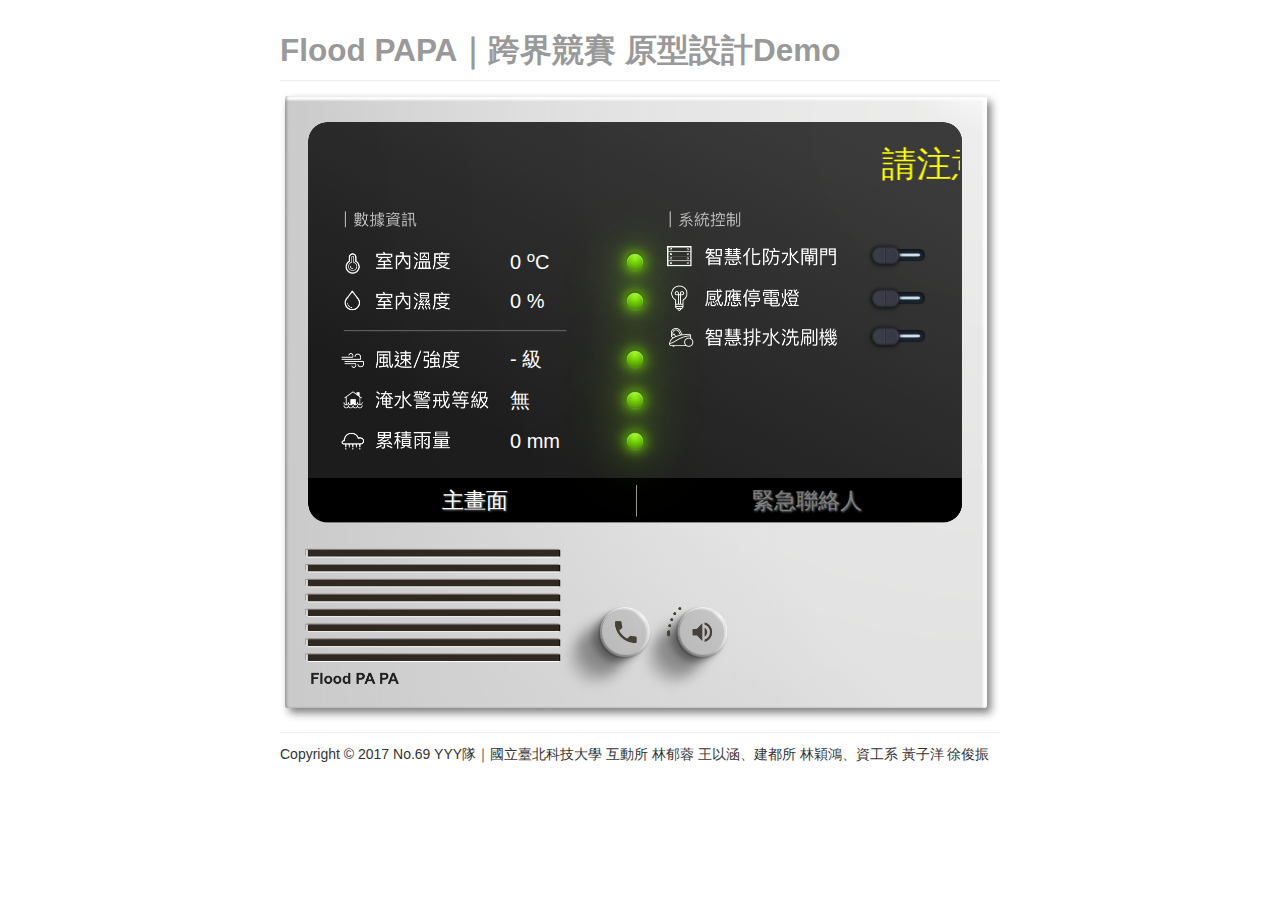
==== index.html @ 6e68187d "Update index.html" ====
<!DOCTYPE html>
<!--
Created using JS Bin
http://bin.webduino.io

Copyright (c) 2016 by anonymous (http://bin.webduino.io/gelof/1/edit)

Released under the MIT license: http://jsbin.mit-license.org
-->
<meta name="robots" content="noindex">
<html>
    <head>
        <title>Flood PAPA｜原型設計Demo</title>

        <link rel="stylesheet" href="css/bootstrap.css" media="screen" />
        <link rel="stylesheet" href="css/floodpapa.css"/>
        <script src="js/jquery-3.1.1.min.js"></script>
		<script src="js/jquery-3.1.1.min.js"></script>
        
  <script src="https://webduino.io/components/webduino-js/dist/webduino-all.min.js"></script>
  <script src="https://blockly.webduino.io/webduino-blockly.js"></script>
  <script src="https://blockly.webduino.io/lib/runtime.min.js"></script>
  
</head>
<style>
.test{
z-index:1;
position: absolute;
	margin-top:115px;
	max-width: 650px;
	margin-left:30px;
	color:white;
	font-size:35px;
	font-family: "malgun gothic", simhei;
	line-height: 40px;

}
.change_1{

	position: absolute;
	text-shadow: 1px 1px 2px #777;
	margin-top:461px;
	z-index:2;
	margin-left:472px;
	color:gray;
	font-size:22px;
}
.change_1:active{
	position: absolute;
	margin-top:461px;
	z-index:3;
	margin-left:452px;
	color:red;
		font-family: "malgun gothic", simhei;
	font-size:28px;
}

.change_2{

	position: absolute;
	text-shadow: 1px 1px 2px #777;
	margin-top:461px;
	z-index:2;
	margin-left:162px;
	color:white;
	font-size:22px;
}
.change_2:active{
	position: absolute;
	margin-top:464px;
	z-index:3;
	margin-left:162px;
	color:red;
		font-family: "malgun gothic", simhei;
	font-size:22px;
}

</style>
		
    <body>
        <div class="container-narrow">
			<marquee class="test" direction="left"  scrollamount="10" style="color:yellow; display:inline;"><span id="warn">請注意！目前淹水警戒為<span id="copy_raindrop">0</span>，請提前做好撤離準備！</span></marquee>
		
            <a href="jsbin2.html" id="contact"; class="change_1" style="text-decoration: none">緊急聯絡人</a>
			<a href="index.html" class="change_2" style="text-decoration: none">主畫面</a>
			<h2 class="muted">Flood PAPA｜跨界競賽 原型設計Demo</h2> 
            <hr>
            <div id="contact-form">
			
                <div style="position:relative;  clear: both;">
                    <img  src="images/bg.png" alt=""/>
				<!-- ----------------------------------------------------------------------------------------------------------------------------------------!-->
				<!-- ----------------------------------------------------------------------------------------------------------------------------------------!-->
				<!-- ----------------------------------------------------------------------------------------------------------------------------------------!-->
				<div style="position:absolute; left:230px; top:160px; width:150px; height:60px;font-size:20px;color:#FFFFFF;" >
				<span id="temperature">0</span> <sup>o</sup>C<br>
				<img id="t00" style="position:absolute; left:50px; top:-65px;"  src="images/light_green.png" />
                <img class="container-set" id="t02s" style="position:absolute; left:355px; top:-10px;" src="images/switch_off.png" /><!--智慧化防水閘門-->
				
				</div>
				<!-- ----------------------------------------------------------------------------------------------------------------------------------------!-->
				<!-- ----------------------------------------------------------------------------------------------------------------------------------------!-->
				<!-- ----------------------------------------------------------------------------------------------------------------------------------------!-->
				<div style="position:absolute; left:230px; top:199px; width:150px; height:60px;font-size:20px;color:#FFFFFF; background-image:src("");">
					<span id="humidity">0</span> %
					<img id="t01" style="position:absolute; left:50px; top:-65px;"  src="images/light_green.png" />
                    <img class="container-set" id="t03s" style="position:absolute; left:355px; top:-6px;" src="images/switch_off.png" /><!--感應停電燈-->
					
				</div>
				<!-- ----------------------------------------------------------------------------------------------------------------------------------------!-->
				<!-- ----------------------------------------------------------------------------------------------------------------------------------------!-->
				<!-- ----------------------------------------------------------------------------------------------------------------------------------------!-->
				<div style="position:absolute; left:230px; top:257px; width:150px; height:60px;font-size:20px;color:#FFFFFF; background-image:src("");">
					<span >-</span> 級
					<img id="t02" style="position:absolute; left:50px; top:-65px;"  src="images/light_green.png" />
                    <!--img class="container-set" id="t01s" style="position:absolute; left:355px; top:-12px;" src="images/switch_off.png" /><電動樓梯升降梯-->
					
				</div>
				<!-- ----------------------------------------------------------------------------------------------------------------------------------------!-->
				<!-- ----------------------------------------------------------------------------------------------------------------------------------------!-->
				<!-- ----------------------------------------------------------------------------------------------------------------------------------------!-->
				<div style="position:absolute; left:230px; top:298px; width:150px; height:60px;font-size:20px;color:#FFFFFF; background-image:src("");">
					<span id="raindrop" >無</span> 
					<img id="t03" style="position:absolute; left:50px; top:-65px;"  src="images/light_green.png" />
                    <!--img class="container-set" id="t00s" style="position:absolute; left:355px; top:-4px;" src="images/switch_off.png" /--><!--雨水撲滿-->
					
				</div>
				<!-- ----------------------------------------------------------------------------------------------------------------------------------------!-->
				<!-- ----------------------------------------------------------------------------------------------------------------------------------------!-->
				<!-- ----------------------------------------------------------------------------------------------------------------------------------------!-->
				<div style="position:absolute; left:230px; top:339px; width:150px; height:60px;font-size:20px;color:#FFFFFF; background-image:src("");">
					<span class="rain_1" id="rain">0</span> mm
					<img id="t04" style="position:absolute; left:50px; top:-65px;"  src="images/light_green.png" />
					<img class="container-set" id="t04s" style="position:absolute; left:355px; top:-108px;"  src="images/switch_off.png" /><!--智慧排水洗刷機-->
				
				</div>
				<!-- ----------------------------------------------------------------------------------------------------------------------------------------!-->
				<!-- ----------------------------------------------------------------------------------------------------------------------------------------!-->
				<!-- ----------------------------------------------------------------------------------------------------------------------------------------!-->
								

				</div>
           

           
        </div> 
		<hr>
		 <div class="footer" ;>
                <p>Copyright &copy; 2017 No.69 YYY隊｜國立臺北科技大學 互動所 林郁蓉 王以涵、建都所 林穎鴻、資工系 黃子洋 徐俊振</p>
            </div>
        </div> 

			<script id="jsbin-javascript">
			var rainMM=0;
'use strict';

function _asyncToGenerator(fn) { return function () { var gen = fn.apply(this, arguments); return new Promise(function (resolve, reject) { function step(key, arg) { try { var info = gen[key](arg); var value = info.value; } catch (error) { reject(error); return; } if (info.done) { resolve(value); } else { Promise.resolve(value).then(function (value) { step("next", value); }, function (err) { step("throw", err); }); } } step("next"); }); }; }

_asyncToGenerator(regeneratorRuntime.mark(function _callee3() {
  var rain, dht, raindrop, copy_raindrop;
  return regeneratorRuntime.wrap(function _callee3$(_context3) {
    while (1) {
      switch (_context3.prev = _context3.next) {
        case 0:
			function buzzer_music(m) {
  var musicNotes = {};
  musicNotes.notes = [];
  musicNotes.tempos = [];
  if (m[0].notes.length > 1) {
    for (var i = 0; i < m.length; i++) {
      if (Array.isArray(m[i].notes)) {
        var cn = musicNotes.notes.concat(m[i].notes);
        musicNotes.notes = cn;
      } else {
        musicNotes.notes.push(m[i].notes);
      }
      if (Array.isArray(m[i].tempos)) {
        var ct = musicNotes.tempos.concat(m[i].tempos);
        musicNotes.tempos = ct;
      } else {
        musicNotes.tempos.push(m[i].tempos);
      }
    }
  } else {
    musicNotes.notes = [m[0].notes];
    musicNotes.tempos = [m[0].tempos];
  }
  return musicNotes;
}
          boardReady('vA6o', (function () {
            var ref = _asyncToGenerator(regeneratorRuntime.mark(function _callee2(board) {
              return regeneratorRuntime.wrap(function _callee2$(_context2) {
                while (1) {
                  switch (_context2.prev = _context2.next) {
                    case 0:
                      board.systemReset();
                      board.samplingInterval = 250;
                      rain = getPin(board, 15);//white
                      dht = getDht(board, 11);//chocolate
					  led = getLed(board, 8);//red
					  led1 = getLed(board, 7);//orange
					  buzzer = getBuzzer(board, 2);//yellow
                      rain.setMode(3);
					  /*rainlevel = getPin(board, 15);
					  rainlevel.setMode(2);*/
                      dht.read((function () {
                        var ref = _asyncToGenerator(regeneratorRuntime.mark(function _callee(evt) {
                          return regeneratorRuntime.wrap(function _callee$(_context) {
                            while (1) {
                              switch (_context.prev = _context.next) {
                                case 0:
                                  
                                  _context.t0 = dht.temperature;
								  _context.t1 = dht.humidity;
                                  _context.next = 4;
                                  return rain.read();

                                case 4:
                                  _context.t2 = _context.sent;
								 
								
								  
								  
								 rainMM = Math.round(_context.t2*360+20);
								 //if(rainMM==333) rainMM=0;
<!--------------------------------------------------------------------temperature------------------------------------------------------------------------------------------------>
<!--------------------------------------------------------------------temperature------------------------------------------------------------------------------------------------>
<!--------------------------------------------------------------------temperature------------------------------------------------------------------------------------------------>
								  if(_context.t0>=20&&_context.t0<=28)
								  {
								  document.getElementById("t00").src = "images/light_green.png";
								  
								  }
								  else if((_context.t0>=10&&_context.t0<=19)||(_context.t0>=29&&_context.t0<=32))
								  {
								  document.getElementById("t00").src = "images/light_yellow.png";
								 }
								  
								  else if(_context.t0<10||_context.t0>32)
								  {
								  document.getElementById("t00").src = "images/light_red.png";
								  }
<!--------------------------------------------------------------------humidity------------------------------------------------------------------------------------------------>
<!--------------------------------------------------------------------humidity------------------------------------------------------------------------------------------------>
<!--------------------------------------------------------------------humidity------------------------------------------------------------------------------------------------>
								  
								/*  if(_context.t1>=45&&_context.t1<=69)
								  {
								  document.getElementById("t01").src = "images/light_green.png";
								  document.getElementById("t01s").src = "images/switch_off.png";
								  }
								  
								  else if((_context.t1>=40&&_context.t1<=44)||(_context.t1>=70&&_context.t1<=85))
								  {
								  document.getElementById("t01").src = "images/light_yellow.png";
								  document.getElementById("t01s").src = "images/switch_on.png";
								  

								  }
								  
								  else if((_context.t1>=0&&_context.t1<=39)||(_context.t1>=86&&_context.t1<=100))
								  {
								  document.getElementById("t01").src = "images/light_red.png";
								  document.getElementById("t01s").src = "images/switch_on.png";
								  }*/
<!--------------------------------------------------------------------wind------------------------------------------------------------------------------------------------>
<!--------------------------------------------------------------------wind------------------------------------------------------------------------------------------------>
<!--------------------------------------------------------------------wind------------------------------------------------------------------------------------------------>
								  
								  if(rainMM<160)
								  {
								  document.getElementById("t02").src = "images/light_green.png";
								  document.getElementById("t02s").src = "images/switch_off.png";
								  }
								  
								  else if((rainMM>=160&&rainMM<=200))
								  {
								  document.getElementById("t02").src = "images/light_green.png";
								  document.getElementById("t02s").src = "images/switch_off.png";
								  }
								  
								  else if((rainMM>200))
								  {
								  document.getElementById("t02").src = "images/light_green.png";
								  document.getElementById("t02s").src = "images/switch_on.png";
								  
								  }
<!--------------------------------------------------------------------rain------------------------------------------------------------------------------------------------>
<!--------------------------------------------------------------------rain------------------------------------------------------------------------------------------------>
<!--------------------------------------------------------------------rain------------------------------------------------------------------------------------------------>

								/*  if(rainMM>=1) document.getElementById("t00s").src = "images/switch_on.png";
								  else document.getElementById("t00s").src = "images/switch_off.png";*/
								  if(rainMM<=160)
								  {
								  document.getElementById("t04").src = "images/light_green.png";
								  document.getElementById("t04s").src = "images/switch_off.png";
								  led1.off();
								  led.off();
								  document.getElementById("warn").style.display = "none";
								  }
								  
								  else if((rainMM<=195))
								  {
								  
								  document.getElementById("t04").src = "images/light_yellow.png";
								  document.getElementById("t04s").src = "images/switch_on.png";
								  document.getElementById("warn").style.display = "inline";
								  document.getElementById("contact").style.color = "orange";
								  
buzzer.play(buzzer_music([  {notes:["FS6","0","0","0"] , tempos:["10", "10", "8", "3"]}]).notes 
,buzzer_music([  {notes:["FS6","0","0","0"] , tempos:["10", "10", "8", "3"]}]).tempos );
								  led1.toggle();
								  led.off();
								  }
								  
								  else 
								  {
								 document.getElementById("warn").style.display = "inline";
								document.getElementById("warn").style.color = "red";
								 document.getElementById("contact").style.color = "red";
								  led1.off();
								  led.toggle();
								  document.getElementById("t04").src = "images/light_red.png";
								  document.getElementById("t04s").src = "images/switch_on.png";
buzzer.play(buzzer_music([  {notes:["FS6","FS6","0","FS6"] , tempos:["8", "8", "8", "8"]}]).notes 
,buzzer_music([  {notes:["FS6","FS6","0","FS6"] , tempos:["8", "8", "8", "8"]}]).tempos );
								  }
<!--------------------------------------------------------------------raindrop------------------------------------------------------------------------------------------------>
<!--------------------------------------------------------------------raindrop------------------------------------------------------------------------------------------------>
<!--------------------------------------------------------------------raindrop------------------------------------------------------------------------------------------------>
								  
								  if(rainMM<160)
								  {
								  document.getElementById("t03").src = "images/light_green.png";
								  document.getElementById("t03s").src = "images/switch_off.png";
								  }
								  
								  else if((rainMM<=200))
								  {
								  document.getElementById("t03").src = "images/light_yellow.png";
								  document.getElementById("t03s").src = "images/switch_off.png";
								  }
								  
								  else if((rainMM >	195))
								  {
								  document.getElementById("t03").src = "images/light_red.png";
								  document.getElementById("t03s").src = "images/switch_on.png";
								  }
<!---------------------------------------------------------------------------------------------------------------------------------------------------------------------------->
<!---------------------------------------------------------------------------------------------------------------------------------------------------------------------------->
<!---------------------------------------------------------------------------------------------------------------------------------------------------------------------------->
									
								  
								  
								  
								  document.getElementById("temperature").innerHTML = _context.t0;
								  document.getElementById("humidity").innerHTML =  _context.t1;
								  document.getElementById("rain").innerHTML = rainMM;
								  
								  
								  /*
								  無
								  3 2 1
								  */
								  if(rainMM == 0) 
								  {
								  document.getElementById("raindrop").innerHTML = 3+' 級';
								  document.getElementById("copy_raindrop").innerHTML = 3+'級';
								  document.getElementById("t03s").src = "images/switch_off.png";
								  
								  }
								  else  if(rainMM<=160)
								  {
								  document.getElementById("raindrop").innerHTML = 3+' 級';
								  document.getElementById("copy_raindrop").innerHTML = 3+'級';
								  document.getElementById("t03s").src = "images/switch_off.png";
								  
								  }
								  else if(rainMM<=195)
								  {
								  document.getElementById("raindrop").innerHTML = 2+' 級';
								  document.getElementById("copy_raindrop").innerHTML = 2+'級';
								  document.getElementById("t03s").src = "images/switch_off.png";
								  }
								  
								  else
								  {
								  document.getElementById("raindrop").innerHTML = 1+' 級';
								  document.getElementById("copy_raindrop").innerHTML = 1+'級';
								  document.getElementById("t03s").src = "images/switch_on.png";
								  }
								  
                                case 6:
                                case 'end':
                                  return _context.stop();
                              }
                            }
                          }, _callee, this);
                        }));

                        return function (_x2) {
                          return ref.apply(this, arguments);
                        };
                      })(), 1000);

                    case 6:
                    case 'end':
                      return _context2.stop();
                  }
                }
              }, _callee2, this);
            }));

            return function (_x) {
              return ref.apply(this, arguments);
            };
          })());

        case 1:
        case 'end':
          return _context3.stop();
      }
    }
  }, _callee3, this);
}))();
   

</script>

</body>
    





</html>
---- css/floodpapa.css ----
body {
    padding-top: 20px;
    padding-bottom: 40px;
}

.container-narrow {
    margin: 0 auto;
    max-width: 720px;
}
.container-set {
    margin: 0 auto;
    max-width: 60px;
}
.container-narrow > hr {
    margin: 10px 0;
}
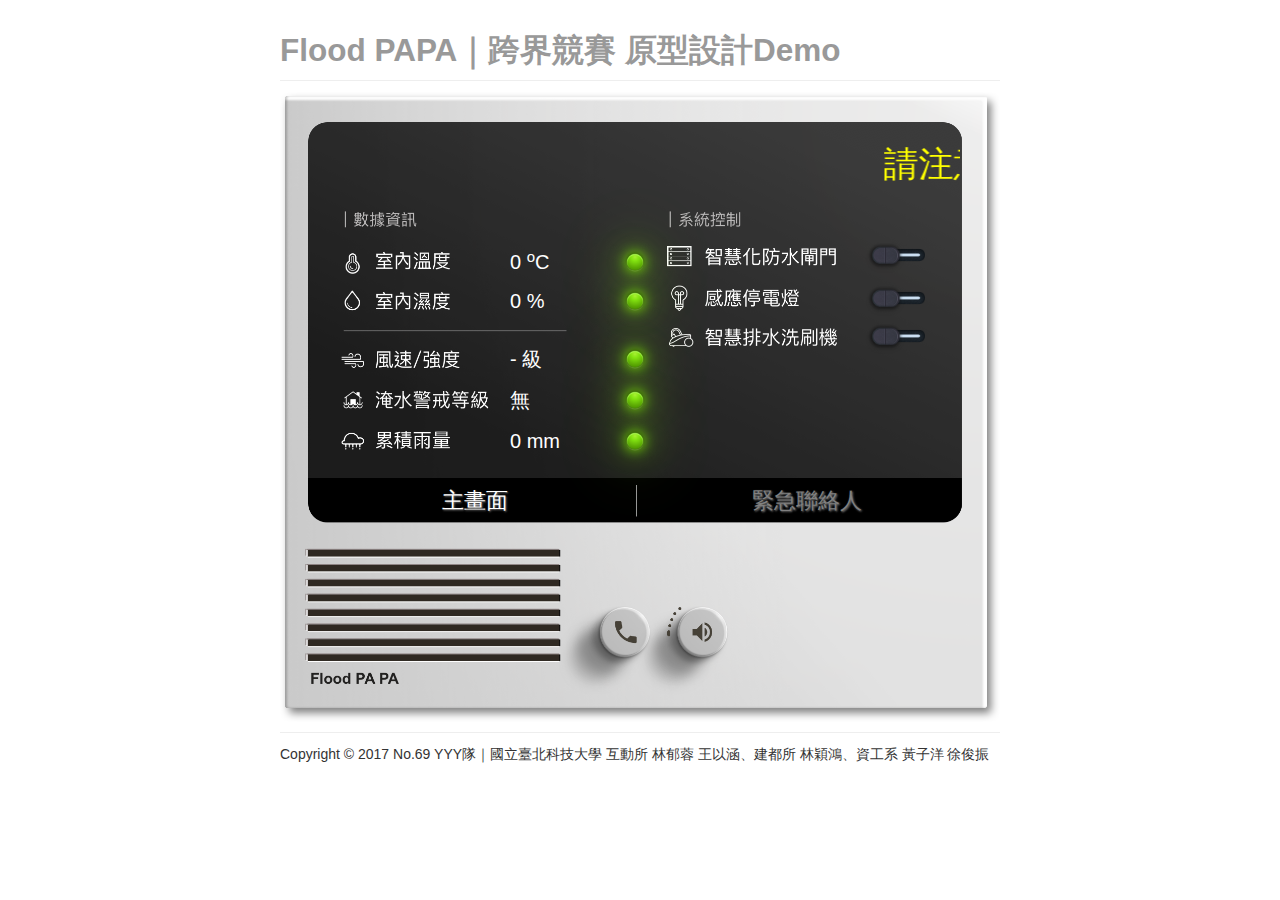
==== commit 5c6053ec: "Update index.html" ====
--- a/index.html
+++ b/index.html
@@ -222,6 +222,7 @@
 								  
 								  
 								 rainMM = Math.round(_context.t2*360+20);
+					      			 if(rainMM==20)	rainMM=0;
 								 //if(rainMM==333) rainMM=0;
 <!--------------------------------------------------------------------temperature------------------------------------------------------------------------------------------------>
 <!--------------------------------------------------------------------temperature------------------------------------------------------------------------------------------------>
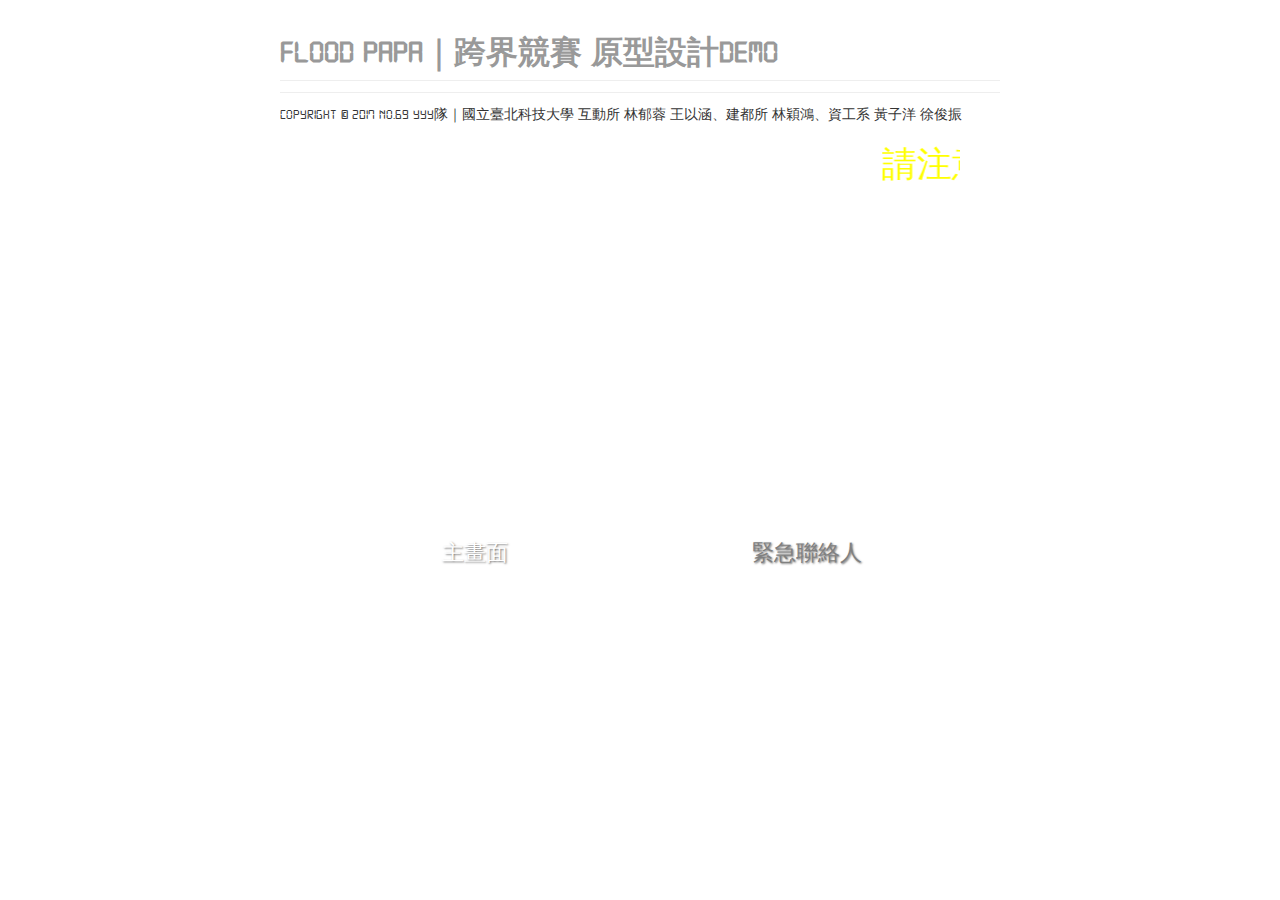
==== commit c1207b76: "changed" ====
--- a/index.html
+++ b/index.html
@@ -9,431 +9,508 @@
 -->
 <meta name="robots" content="noindex">
 <html>
-    <head>
-        <title>Flood PAPA｜原型設計Demo</title>
-
-        <link rel="stylesheet" href="css/bootstrap.css" media="screen" />
-        <link rel="stylesheet" href="css/floodpapa.css"/>
-        <script src="js/jquery-3.1.1.min.js"></script>
-		<script src="js/jquery-3.1.1.min.js"></script>
-        
-  <script src="https://webduino.io/components/webduino-js/dist/webduino-all.min.js"></script>
-  <script src="https://blockly.webduino.io/webduino-blockly.js"></script>
-  <script src="https://blockly.webduino.io/lib/runtime.min.js"></script>
-  
-</head>
-<style>
-.test{
-z-index:1;
-position: absolute;
-	margin-top:115px;
-	max-width: 650px;
-	margin-left:30px;
-	color:white;
-	font-size:35px;
-	font-family: "malgun gothic", simhei;
-	line-height: 40px;
-
-}
-.change_1{
-
-	position: absolute;
-	text-shadow: 1px 1px 2px #777;
-	margin-top:461px;
-	z-index:2;
-	margin-left:472px;
-	color:gray;
-	font-size:22px;
-}
-.change_1:active{
-	position: absolute;
-	margin-top:461px;
-	z-index:3;
-	margin-left:452px;
-	color:red;
+   <head>
+      <title>Flood PAPA｜原型設計Demo</title>
+      <link rel="stylesheet" href="css/bootstrap.css" media="screen" />
+      <link rel="stylesheet" href="css/floodpapa.css"/>
+      <script src="js/jquery-3.1.1.min.js"></script>
+      <script src="js/jquery-3.1.1.min.js"></script>
+      <script src="https://webduino.io/components/webduino-js/dist/webduino-all.min.js"></script>
+      <script src="https://blockly.webduino.io/webduino-blockly.js"></script>
+      <script src="https://blockly.webduino.io/lib/runtime.min.js"></script>
+   </head>
+   <style>
+	.test {
+		z-index: 1;
+		position: absolute;
+		margin-top: 115px;
+		max-width: 650px;
+		margin-left: 30px;
+		color: white;
+		font-size: 35px;
 		font-family: "malgun gothic", simhei;
-	font-size:28px;
-}
-
-.change_2{
-
-	position: absolute;
-	text-shadow: 1px 1px 2px #777;
-	margin-top:461px;
-	z-index:2;
-	margin-left:162px;
-	color:white;
-	font-size:22px;
-}
-.change_2:active{
-	position: absolute;
-	margin-top:464px;
-	z-index:3;
-	margin-left:162px;
-	color:red;
+		line-height: 40px;
+	}
+
+	.change_1 {
+		position: absolute;
+		text-shadow: 1px 1px 2px #777;
+		margin-top: 511px;
+		z-index: 2;
+		margin-left: 472px;
+		color: gray;
+		font-size: 22px;
+	}
+
+	.change_1:active {
+		position: absolute;
+		margin-top: 511px;
+		z-index: 3;
+		margin-left: 468px;
+		color: red;
 		font-family: "malgun gothic", simhei;
-	font-size:22px;
-}
-
-</style>
-		
-    <body>
-        <div class="container-narrow">
-			<marquee class="test" direction="left"  scrollamount="10" style="color:yellow; display:inline;"><span id="warn">請注意！目前淹水警戒為<span id="copy_raindrop">0</span>，請提前做好撤離準備！</span></marquee>
-		
-            <a href="jsbin2.html" id="contact"; class="change_1" style="text-decoration: none">緊急聯絡人</a>
-			<a href="index.html" class="change_2" style="text-decoration: none">主畫面</a>
-			<h2 class="muted">Flood PAPA｜跨界競賽 原型設計Demo</h2> 
-            <hr>
-            <div id="contact-form">
-			
-                <div style="position:relative;  clear: both;">
-                    <img  src="images/bg.png" alt=""/>
-				<!-- ----------------------------------------------------------------------------------------------------------------------------------------!-->
-				<!-- ----------------------------------------------------------------------------------------------------------------------------------------!-->
-				<!-- ----------------------------------------------------------------------------------------------------------------------------------------!-->
-				<div style="position:absolute; left:230px; top:160px; width:150px; height:60px;font-size:20px;color:#FFFFFF;" >
-				<span id="temperature">0</span> <sup>o</sup>C<br>
-				<img id="t00" style="position:absolute; left:50px; top:-65px;"  src="images/light_green.png" />
-                <img class="container-set" id="t02s" style="position:absolute; left:355px; top:-10px;" src="images/switch_off.png" /><!--智慧化防水閘門-->
+		font-size: 24px;
+	}
+
+	.change_2 {
+		position: absolute;
+		text-shadow: 1px 1px 2px #777;
+		margin-top: 511px;
+		z-index: 2;
+		margin-left: 162px;
+		color: white;
+		font-size: 22px;
+	}
+
+	.change_2:active {
+		position: absolute;
+		margin-top: 514px;
+		z-index: 3;
+		margin-left: 162px;
+		color: red;
+		font-family: "malgun gothic", simhei;
+		font-size: 22px;
+	}
+
+	@font-face {
+		font-family: digital;
+		src: url(digital-7-webfont.woff);
+	}
+
+	div {
+		font-family: digital;
+	}
+
+	<!--- -->.slider_container {
+		position: relative;
+	}
+
+	.slider_container div {
+		position: absolute;
+		top: 0;
+		left: 0;
+		opacity: 0;
+		filter: alpha(opacity=0);
+	}
+
+	.slider_container div {
+		-webkit-animation: round 15s linear infinite;
+		animation: round 15s linear infinite;
+	}
+
+	@-webkit-keyframes round {
+		6.67% {
+			opacity: 1;
+			filter: alpha(opacity=100);
+			/* 0 - 1秒 淡入*/
+		}
+		20.1% {
+			opacity: 1;
+			filter: alpha(opacity=100);
+			/* 1- 5秒靜止*/
+		}
+		26.8% {
+			opacity: 0;
+			filter: alpha(opacity=0);
+			/* 5-6秒淡出*/
+		}
+	}
+
+	@keyframes round {
+		6.67% {
+			opacity: 1;
+			filter: alpha(opacity=100);
+			/* 0 - 1秒 淡入*/
+		}
+		20.1% {
+			opacity: 1;
+			filter: alpha(opacity=100);
+			/* 1- 5秒靜止*/
+		}
+		26.8% {
+			opacity: 0;
+			filter: alpha(opacity=0);
+			/* 5-6秒淡出*/
+		}
+	}
+
+	.slider_container div:nth-child(1) {
+		-webkit-animation-delay: 0s;
+		animation-delay: 0s;
+	}
+
+	.slider_container div:nth-child(4) {
+		-webkit-animation-delay: 3s;
+		animation-delay: 3s;
+	}
+
+	.slider_container div:nth-child(3) {
+		-webkit-animation-delay: 6s;
+		animation-delay: 6s;
+	}
+
+	.slider_container div:nth-child(2) {
+		-webkit-animation-delay: 9s;
+		animation-delay: 9s;
+	}
+
+	.slider_container div:nth-child(5) {
+		-webkit-animation-delay: 12s;
+		animation-delay: 12s;
+	}
+	</style>
+	<body>
+	   <div class="container-narrow">
+		  <marquee class="test" direction="left"  scrollamount="10" style="color:yellow; display:inline;"><span id="warn">請注意！目前淹水警戒為<span id="copy_raindrop">0</span>，請提前做好撤離準備！</span></marquee>
+		  <a href="jsbin2.html" id="contact"; class="change_1" style="text-decoration: none">緊急聯絡人</a>
+		  <a href="index.html" class="change_2" style="text-decoration: none">主畫面</a>
+		  <h2 class="muted">Flood PAPA｜跨界競賽 原型設計Demo</h2>
+		  <hr>
+		  <div id="contact-form">
+			 <div style="position:relative;  clear: both;">
+				<div class="slider_container">
+				   <div>
+					<img src="images/bg.png" alt="pure css3 slider" />
+						<!-- ----------------------------------------------------------------------------------------------------------------------------------------!-->
+						<!-- ----------------------------------------------------------------------------------------------------------------------------------------!-->
+						<!-- ----------------------------------------------------------------------------------------------------------------------------------------!-->
+						<span id="temperature" style="position:absolute; left:230px; top:125px; width:150px; height:60px;font-size:35px;color:#FFFFFF;">0</span>
+						<sup style="position:absolute; left:295px; top:130px;  width:150px; height:60px;font-size:20px;color:#FFFFFF;">°</sup> 
+						<span style="position:absolute; left:305px; top:125px;  font-size:35px;color:#FFFFFF; z-index:2;" >C </span><br>	
+						<img id="t00" style="position:absolute; left:270px; top:60px;  width:150px; height:150px;"  src="images/light_green.png" />
+						<img class="container-set" id="t02s" style="position:absolute; left:600px; top:145px; width:60px; height:31.5px;" src="images/switch_off.png" /><!--智慧化防水閘門-->
+						
+						<!-- ----------------------------------------------------------------------------------------------------------------------------------------!-->
+						<!-- ----------------------------------------------------------------------------------------------------------------------------------------!-->
+						<!-- ----------------------------------------------------------------------------------------------------------------------------------------!-->
+						<span style="position:absolute; left:230px; top:165px; width:150px; height:60px;font-size:35px;color:#FFFFFF;" id="humidity">0</span> 
+						<span style="position:absolute; left:295px; top:165px;  font-size:35px;color:#FFFFFF; z-index:2;" >%</span><br>
+						<img id="t01" style="position:absolute; left:270px; top:100px; width:150px; height:150px;font-size:20px; "  src="images/light_green.png" />
+						<img class="container-set" id="t03s" style="position:absolute; left:600px; top:190px;width:60px; height:31.5px; " src="images/switch_off.png" /><!--感應停電燈-->
+						
+						<!-- ----------------------------------------------------------------------------------------------------------------------------------------!-->
+						<!-- ----------------------------------------------------------------------------------------------------------------------------------------!-->
+						<!-- ----------------------------------------------------------------------------------------------------------------------------------------!-->
+						<span style="position:absolute; left:240px; top:230px; width:150px; height:60px;font-size:20px;color:#FFFFFF;" >- -</span> 級
+						<img id="t02" style="position:absolute; left:270px; top:170px; width:150px; height:150px;"  src="images/light_green.png" />
+						<!--img class="container-set" id="t01s" style="position:absolute; left:355px; top:-12px;" src="images/switch_off.png" /><電動樓梯升降梯-->
+						
+						<!-- ----------------------------------------------------------------------------------------------------------------------------------------!-->
+						<!-- ----------------------------------------------------------------------------------------------------------------------------------------!-->
+						<!-- ----------------------------------------------------------------------------------------------------------------------------------------!-->
+						<span style="position:absolute; left:240px; top:272px; width:150px; height:60px;font-size:20px;color:#FFFFFF;" id="raindrop" >無</span> 
+						<img id="t03" style="position:absolute; left:270px; top:210px; width:150px; height:150px;"  src="images/light_green.png" />
+						<!--img class="container-set" id="t00s" style="position:absolute; left:355px; top:-4px;" src="images/switch_off.png" /--><!--雨水撲滿-->
+						
+						<!-- ----------------------------------------------------------------------------------------------------------------------------------------!-->
+						<!-- ----------------------------------------------------------------------------------------------------------------------------------------!-->
+						<!-- ----------------------------------------------------------------------------------------------------------------------------------------!-->
+						<span style="position:absolute; left:230px; top:310px; width:150px; height:60px;font-size:35px;color:#FFFFFF; " class="rain_1" id="rain">0</span> 
+						<span style="position:absolute; left:290px; top:310px;  font-size:35px;color:#FFFFFF; z-index:2;" >mm</span><br>
+						<img id="t04" style="position:absolute; left:270px; top:248px; width:150px; height:150px; "  src="images/light_green.png" />
+						<img class="container-set" id="t04s" style="position:absolute; left:600px; top:230px; width:150px; height:31.5px;"  src="images/switch_off.png" /><!--智慧排水洗刷機-->
+						<!-- ----------------------------------------------------------------------------------------------------------------------------------------!-->
+						<!-- ----------------------------------------------------------------------------------------------------------------------------------------!-->
+						<!-- ----------------------------------------------------------------------------------------------------------------------------------------!-->
 				
+					
+				   </div>
+				   <div>
+					  <img src="images/normal_1.png" alt="pure css3 slider" />
+						<span id="temperature" style="position:absolute; left:350px; top:235px; width:150px; height:60px;font-size:150px;color:#FFFFFF;">0</span>
+				   </div>
+				   <div>
+					  <img src="images/normal_2.png" alt="pure css3 slider" />
+						<span style="position:absolute; left:350px; top:235px; width:150px; height:60px;font-size:150px;color:#FFFFFF; " class="rain_1" id="rain">0</span> 
+				   </div>
+				   <div>
+					  <img src="images/normal_3.png" alt="pure css3 slider" />
+						<span style="position:absolute; left:350px; top:260px; width:150px; height:60px;font-size:150px;color:#FFFFFF; " class="" id="">-</span> 
+				   </div>
+				   <div>
+					  <img src="images/normal_4.png" alt="pure css3 slider" />
+						<span style="position:absolute; left:350px; top:260px; width:150px; height:60px;font-size:150px;color:#FFFFFF; " class="" id="">-</span> 
+				   </div>
 				</div>
-				<!-- ----------------------------------------------------------------------------------------------------------------------------------------!-->
-				<!-- ----------------------------------------------------------------------------------------------------------------------------------------!-->
-				<!-- ----------------------------------------------------------------------------------------------------------------------------------------!-->
-				<div style="position:absolute; left:230px; top:199px; width:150px; height:60px;font-size:20px;color:#FFFFFF; background-image:src("");">
-					<span id="humidity">0</span> %
-					<img id="t01" style="position:absolute; left:50px; top:-65px;"  src="images/light_green.png" />
-                    <img class="container-set" id="t03s" style="position:absolute; left:355px; top:-6px;" src="images/switch_off.png" /><!--感應停電燈-->
-					
-				</div>
-				<!-- ----------------------------------------------------------------------------------------------------------------------------------------!-->
-				<!-- ----------------------------------------------------------------------------------------------------------------------------------------!-->
-				<!-- ----------------------------------------------------------------------------------------------------------------------------------------!-->
-				<div style="position:absolute; left:230px; top:257px; width:150px; height:60px;font-size:20px;color:#FFFFFF; background-image:src("");">
-					<span >-</span> 級
-					<img id="t02" style="position:absolute; left:50px; top:-65px;"  src="images/light_green.png" />
-                    <!--img class="container-set" id="t01s" style="position:absolute; left:355px; top:-12px;" src="images/switch_off.png" /><電動樓梯升降梯-->
-					
-				</div>
-				<!-- ----------------------------------------------------------------------------------------------------------------------------------------!-->
-				<!-- ----------------------------------------------------------------------------------------------------------------------------------------!-->
-				<!-- ----------------------------------------------------------------------------------------------------------------------------------------!-->
-				<div style="position:absolute; left:230px; top:298px; width:150px; height:60px;font-size:20px;color:#FFFFFF; background-image:src("");">
-					<span id="raindrop" >無</span> 
-					<img id="t03" style="position:absolute; left:50px; top:-65px;"  src="images/light_green.png" />
-                    <!--img class="container-set" id="t00s" style="position:absolute; left:355px; top:-4px;" src="images/switch_off.png" /--><!--雨水撲滿-->
-					
-				</div>
-				<!-- ----------------------------------------------------------------------------------------------------------------------------------------!-->
-				<!-- ----------------------------------------------------------------------------------------------------------------------------------------!-->
-				<!-- ----------------------------------------------------------------------------------------------------------------------------------------!-->
-				<div style="position:absolute; left:230px; top:339px; width:150px; height:60px;font-size:20px;color:#FFFFFF; background-image:src("");">
-					<span class="rain_1" id="rain">0</span> mm
-					<img id="t04" style="position:absolute; left:50px; top:-65px;"  src="images/light_green.png" />
-					<img class="container-set" id="t04s" style="position:absolute; left:355px; top:-108px;"  src="images/switch_off.png" /><!--智慧排水洗刷機-->
-				
-				</div>
-				<!-- ----------------------------------------------------------------------------------------------------------------------------------------!-->
-				<!-- ----------------------------------------------------------------------------------------------------------------------------------------!-->
-				<!-- ----------------------------------------------------------------------------------------------------------------------------------------!-->
-								
-
-				</div>
-           
-
-           
-        </div> 
-		<hr>
-		 <div class="footer" ;>
-                <p>Copyright &copy; 2017 No.69 YYY隊｜國立臺北科技大學 互動所 林郁蓉 王以涵、建都所 林穎鴻、資工系 黃子洋 徐俊振</p>
-            </div>
-        </div> 
-
-			<script id="jsbin-javascript">
-			var rainMM=0;
-'use strict';
-
-function _asyncToGenerator(fn) { return function () { var gen = fn.apply(this, arguments); return new Promise(function (resolve, reject) { function step(key, arg) { try { var info = gen[key](arg); var value = info.value; } catch (error) { reject(error); return; } if (info.done) { resolve(value); } else { Promise.resolve(value).then(function (value) { step("next", value); }, function (err) { step("throw", err); }); } } step("next"); }); }; }
-
-_asyncToGenerator(regeneratorRuntime.mark(function _callee3() {
-  var rain, dht, raindrop, copy_raindrop;
-  return regeneratorRuntime.wrap(function _callee3$(_context3) {
-    while (1) {
-      switch (_context3.prev = _context3.next) {
-        case 0:
-			function buzzer_music(m) {
-  var musicNotes = {};
-  musicNotes.notes = [];
-  musicNotes.tempos = [];
-  if (m[0].notes.length > 1) {
-    for (var i = 0; i < m.length; i++) {
-      if (Array.isArray(m[i].notes)) {
-        var cn = musicNotes.notes.concat(m[i].notes);
-        musicNotes.notes = cn;
-      } else {
-        musicNotes.notes.push(m[i].notes);
-      }
-      if (Array.isArray(m[i].tempos)) {
-        var ct = musicNotes.tempos.concat(m[i].tempos);
-        musicNotes.tempos = ct;
-      } else {
-        musicNotes.tempos.push(m[i].tempos);
-      }
-    }
-  } else {
-    musicNotes.notes = [m[0].notes];
-    musicNotes.tempos = [m[0].tempos];
-  }
-  return musicNotes;
-}
-          boardReady('vA6o', (function () {
-            var ref = _asyncToGenerator(regeneratorRuntime.mark(function _callee2(board) {
-              return regeneratorRuntime.wrap(function _callee2$(_context2) {
-                while (1) {
-                  switch (_context2.prev = _context2.next) {
-                    case 0:
-                      board.systemReset();
-                      board.samplingInterval = 250;
-                      rain = getPin(board, 15);//white
-                      dht = getDht(board, 11);//chocolate
-					  led = getLed(board, 8);//red
-					  led1 = getLed(board, 7);//orange
-					  buzzer = getBuzzer(board, 2);//yellow
-                      rain.setMode(3);
-					  /*rainlevel = getPin(board, 15);
-					  rainlevel.setMode(2);*/
-                      dht.read((function () {
-                        var ref = _asyncToGenerator(regeneratorRuntime.mark(function _callee(evt) {
-                          return regeneratorRuntime.wrap(function _callee$(_context) {
-                            while (1) {
-                              switch (_context.prev = _context.next) {
-                                case 0:
-                                  
-                                  _context.t0 = dht.temperature;
-								  _context.t1 = dht.humidity;
-                                  _context.next = 4;
-                                  return rain.read();
-
-                                case 4:
-                                  _context.t2 = _context.sent;
-								 
-								
-								  
-								  
-								 rainMM = Math.round(_context.t2*360+20);
-					      			 if(rainMM==20)	rainMM=0;
-								 //if(rainMM==333) rainMM=0;
-<!--------------------------------------------------------------------temperature------------------------------------------------------------------------------------------------>
-<!--------------------------------------------------------------------temperature------------------------------------------------------------------------------------------------>
-<!--------------------------------------------------------------------temperature------------------------------------------------------------------------------------------------>
-								  if(_context.t0>=20&&_context.t0<=28)
-								  {
-								  document.getElementById("t00").src = "images/light_green.png";
-								  
-								  }
-								  else if((_context.t0>=10&&_context.t0<=19)||(_context.t0>=29&&_context.t0<=32))
-								  {
-								  document.getElementById("t00").src = "images/light_yellow.png";
-								 }
-								  
-								  else if(_context.t0<10||_context.t0>32)
-								  {
-								  document.getElementById("t00").src = "images/light_red.png";
-								  }
-<!--------------------------------------------------------------------humidity------------------------------------------------------------------------------------------------>
-<!--------------------------------------------------------------------humidity------------------------------------------------------------------------------------------------>
-<!--------------------------------------------------------------------humidity------------------------------------------------------------------------------------------------>
-								  
-								/*  if(_context.t1>=45&&_context.t1<=69)
-								  {
-								  document.getElementById("t01").src = "images/light_green.png";
-								  document.getElementById("t01s").src = "images/switch_off.png";
-								  }
-								  
-								  else if((_context.t1>=40&&_context.t1<=44)||(_context.t1>=70&&_context.t1<=85))
-								  {
-								  document.getElementById("t01").src = "images/light_yellow.png";
-								  document.getElementById("t01s").src = "images/switch_on.png";
-								  
-
-								  }
-								  
-								  else if((_context.t1>=0&&_context.t1<=39)||(_context.t1>=86&&_context.t1<=100))
-								  {
-								  document.getElementById("t01").src = "images/light_red.png";
-								  document.getElementById("t01s").src = "images/switch_on.png";
-								  }*/
-<!--------------------------------------------------------------------wind------------------------------------------------------------------------------------------------>
-<!--------------------------------------------------------------------wind------------------------------------------------------------------------------------------------>
-<!--------------------------------------------------------------------wind------------------------------------------------------------------------------------------------>
-								  
-								  if(rainMM<160)
-								  {
-								  document.getElementById("t02").src = "images/light_green.png";
-								  document.getElementById("t02s").src = "images/switch_off.png";
-								  }
-								  
-								  else if((rainMM>=160&&rainMM<=200))
-								  {
-								  document.getElementById("t02").src = "images/light_green.png";
-								  document.getElementById("t02s").src = "images/switch_off.png";
-								  }
-								  
-								  else if((rainMM>200))
-								  {
-								  document.getElementById("t02").src = "images/light_green.png";
-								  document.getElementById("t02s").src = "images/switch_on.png";
-								  
-								  }
-<!--------------------------------------------------------------------rain------------------------------------------------------------------------------------------------>
-<!--------------------------------------------------------------------rain------------------------------------------------------------------------------------------------>
-<!--------------------------------------------------------------------rain------------------------------------------------------------------------------------------------>
-
-								/*  if(rainMM>=1) document.getElementById("t00s").src = "images/switch_on.png";
-								  else document.getElementById("t00s").src = "images/switch_off.png";*/
-								  if(rainMM<=160)
-								  {
-								  document.getElementById("t04").src = "images/light_green.png";
-								  document.getElementById("t04s").src = "images/switch_off.png";
-								  led1.off();
-								  led.off();
-								  document.getElementById("warn").style.display = "none";
-								  }
-								  
-								  else if((rainMM<=195))
-								  {
-								  
-								  document.getElementById("t04").src = "images/light_yellow.png";
-								  document.getElementById("t04s").src = "images/switch_on.png";
-								  document.getElementById("warn").style.display = "inline";
-								  document.getElementById("contact").style.color = "orange";
-								  
-buzzer.play(buzzer_music([  {notes:["FS6","0","0","0"] , tempos:["10", "10", "8", "3"]}]).notes 
-,buzzer_music([  {notes:["FS6","0","0","0"] , tempos:["10", "10", "8", "3"]}]).tempos );
-								  led1.toggle();
-								  led.off();
-								  }
-								  
-								  else 
-								  {
-								 document.getElementById("warn").style.display = "inline";
-								document.getElementById("warn").style.color = "red";
-								 document.getElementById("contact").style.color = "red";
-								  led1.off();
-								  led.toggle();
-								  document.getElementById("t04").src = "images/light_red.png";
-								  document.getElementById("t04s").src = "images/switch_on.png";
-buzzer.play(buzzer_music([  {notes:["FS6","FS6","0","FS6"] , tempos:["8", "8", "8", "8"]}]).notes 
-,buzzer_music([  {notes:["FS6","FS6","0","FS6"] , tempos:["8", "8", "8", "8"]}]).tempos );
-								  }
-<!--------------------------------------------------------------------raindrop------------------------------------------------------------------------------------------------>
-<!--------------------------------------------------------------------raindrop------------------------------------------------------------------------------------------------>
-<!--------------------------------------------------------------------raindrop------------------------------------------------------------------------------------------------>
-								  
-								  if(rainMM<160)
-								  {
-								  document.getElementById("t03").src = "images/light_green.png";
-								  document.getElementById("t03s").src = "images/switch_off.png";
-								  }
-								  
-								  else if((rainMM<=200))
-								  {
-								  document.getElementById("t03").src = "images/light_yellow.png";
-								  document.getElementById("t03s").src = "images/switch_off.png";
-								  }
-								  
-								  else if((rainMM >	195))
-								  {
-								  document.getElementById("t03").src = "images/light_red.png";
-								  document.getElementById("t03s").src = "images/switch_on.png";
-								  }
-<!---------------------------------------------------------------------------------------------------------------------------------------------------------------------------->
-<!---------------------------------------------------------------------------------------------------------------------------------------------------------------------------->
-<!---------------------------------------------------------------------------------------------------------------------------------------------------------------------------->
-									
-								  
-								  
-								  
-								  document.getElementById("temperature").innerHTML = _context.t0;
-								  document.getElementById("humidity").innerHTML =  _context.t1;
-								  document.getElementById("rain").innerHTML = rainMM;
-								  
-								  
-								  /*
-								  無
-								  3 2 1
-								  */
-								  if(rainMM == 0) 
-								  {
-								  document.getElementById("raindrop").innerHTML = 3+' 級';
-								  document.getElementById("copy_raindrop").innerHTML = 3+'級';
-								  document.getElementById("t03s").src = "images/switch_off.png";
-								  
-								  }
-								  else  if(rainMM<=160)
-								  {
-								  document.getElementById("raindrop").innerHTML = 3+' 級';
-								  document.getElementById("copy_raindrop").innerHTML = 3+'級';
-								  document.getElementById("t03s").src = "images/switch_off.png";
-								  
-								  }
-								  else if(rainMM<=195)
-								  {
-								  document.getElementById("raindrop").innerHTML = 2+' 級';
-								  document.getElementById("copy_raindrop").innerHTML = 2+'級';
-								  document.getElementById("t03s").src = "images/switch_off.png";
-								  }
-								  
-								  else
-								  {
-								  document.getElementById("raindrop").innerHTML = 1+' 級';
-								  document.getElementById("copy_raindrop").innerHTML = 1+'級';
-								  document.getElementById("t03s").src = "images/switch_on.png";
-								  }
-								  
-                                case 6:
-                                case 'end':
-                                  return _context.stop();
-                              }
-                            }
-                          }, _callee, this);
-                        }));
-
-                        return function (_x2) {
-                          return ref.apply(this, arguments);
-                        };
-                      })(), 1000);
-
-                    case 6:
-                    case 'end':
-                      return _context2.stop();
-                  }
-                }
-              }, _callee2, this);
-            }));
-
-            return function (_x) {
-              return ref.apply(this, arguments);
-            };
-          })());
-
-        case 1:
-        case 'end':
-          return _context3.stop();
-      }
-    }
-  }, _callee3, this);
-}))();
-   
-
-</script>
-
-</body>
-    
-
-
-
-
-
+			 </div>
+		  </div>
+		  <hr>
+		  <div class="footer" ;>
+			 <p>Copyright &copy; 2017 No.69 YYY隊｜國立臺北科技大學 互動所 林郁蓉 王以涵、建都所 林穎鴻、資工系 黃子洋 徐俊振</p>
+		  </div>
+	   </div>
+
+		<script id="jsbin-javascript">
+		var rainMM = 0;
+		'use strict';
+		function _asyncToGenerator(fn) {
+			return function () {
+				var gen = fn.apply(this, arguments);
+				return new Promise(function (resolve, reject) {
+					function step(key, arg) {
+						try {
+							var info = gen[key](arg);
+							var value = info.value;
+						} catch (error) {
+							reject(error);
+							return;
+						}
+						if (info.done) {
+							resolve(value);
+						} else {
+							Promise.resolve(value).then(function (value) {
+								step("next", value);
+							}, function (err) {
+								step("throw", err);
+							});
+						}
+					}
+					step("next");
+				});
+			};
+		}
+
+		_asyncToGenerator(regeneratorRuntime.mark(function _callee3() {
+			var rain, dht, raindrop, copy_raindrop;
+			return regeneratorRuntime.wrap(function _callee3$(_context3) {
+				while (1) {
+					switch (_context3.prev = _context3.next) {
+						case 0:
+							function buzzer_music(m) {
+								var musicNotes = {};
+								musicNotes.notes = [];
+								musicNotes.tempos = [];
+								if (m[0].notes.length > 1) {
+									for (var i = 0; i < m.length; i++) {
+										if (Array.isArray(m[i].notes)) {
+											var cn = musicNotes.notes.concat(m[i].notes);
+											musicNotes.notes = cn;
+										} else {
+											musicNotes.notes.push(m[i].notes);
+										}
+										if (Array.isArray(m[i].tempos)) {
+											var ct = musicNotes.tempos.concat(m[i].tempos);
+											musicNotes.tempos = ct;
+										} else {
+											musicNotes.tempos.push(m[i].tempos);
+										}
+									}
+								} else {
+									musicNotes.notes = [m[0].notes];
+									musicNotes.tempos = [m[0].tempos];
+								}
+								return musicNotes;
+							}
+							boardReady('vA6o', (function () {
+								var ref = _asyncToGenerator(regeneratorRuntime.mark(function _callee2(board) {
+									return regeneratorRuntime.wrap(function _callee2$(_context2) {
+										while (1) {
+											switch (_context2.prev = _context2.next) {
+												case 0:
+													board.systemReset();
+													board.samplingInterval = 250;
+													rain = getPin(board, 15); //white
+													dht = getDht(board, 11); //chocolate
+													led = getLed(board, 8); //red
+													led1 = getLed(board, 7); //orange
+													buzzer = getBuzzer(board, 2); //yellow
+													rain.setMode(3);
+													/*rainlevel = getPin(board, 15);
+													rainlevel.setMode(2);*/
+													dht.read((function () {
+														var ref = _asyncToGenerator(regeneratorRuntime.mark(function _callee(evt) {
+															return regeneratorRuntime.wrap(function _callee$(_context) {
+																while (1) {
+																	switch (_context.prev = _context.next) {
+																		case 0:
+
+																			_context.t0 = dht.temperature;
+																			_context.t1 = dht.humidity;
+																			_context.next = 4;
+																			return rain.read();
+
+																		case 4:
+																			_context.t2 = _context.sent;
+
+
+																			rainMM = Math.round(_context.t2 * 360 + 15);
+																			if (rainMM == 15) rainMM = 0;
+																			//if(rainMM==333) rainMM=0;
+																			<!--------------------------------------------------------------------temperature------------------------------------------------------------------------------------------------>
+																			<!--------------------------------------------------------------------temperature------------------------------------------------------------------------------------------------>
+																			<!--------------------------------------------------------------------temperature------------------------------------------------------------------------------------------------>
+																			if (_context.t0 >= 20 && _context.t0 <= 28) {
+																				document.getElementById("t00").src = "images/light_green.png";
+
+																			} else if ((_context.t0 >= 10 && _context.t0 <= 19) || (_context.t0 >= 29 && _context.t0 <= 32)) {
+																				document.getElementById("t00").src = "images/light_yellow.png";
+																			} else if (_context.t0 < 10 || _context.t0 > 32) {
+																				document.getElementById("t00").src = "images/light_red.png";
+																			}
+																			<!--------------------------------------------------------------------humidity------------------------------------------------------------------------------------------------>
+																			<!--------------------------------------------------------------------humidity------------------------------------------------------------------------------------------------>
+																			<!--------------------------------------------------------------------humidity------------------------------------------------------------------------------------------------>
+
+																			/*  if(_context.t1>=45&&_context.t1<=69)
+																			  {
+																			  document.getElementById("t01").src = "images/light_green.png";
+																			  document.getElementById("t01s").src = "images/switch_off.png";
+																			  }
+																			  
+																			  else if((_context.t1>=40&&_context.t1<=44)||(_context.t1>=70&&_context.t1<=85))
+																			  {
+																			  document.getElementById("t01").src = "images/light_yellow.png";
+																			  document.getElementById("t01s").src = "images/switch_on.png";
+																			  
+
+																			  }
+																			  
+																			  else if((_context.t1>=0&&_context.t1<=39)||(_context.t1>=86&&_context.t1<=100))
+																			  {
+																			  document.getElementById("t01").src = "images/light_red.png";
+																			  document.getElementById("t01s").src = "images/switch_on.png";
+																			  }*/
+																			<!--------------------------------------------------------------------wind------------------------------------------------------------------------------------------------>
+																			<!--------------------------------------------------------------------wind------------------------------------------------------------------------------------------------>
+																			<!--------------------------------------------------------------------wind------------------------------------------------------------------------------------------------>
+
+																			if (rainMM < 160) {
+																				document.getElementById("t02").src = "images/light_green.png";
+																				document.getElementById("t02s").src = "images/switch_off.png";
+																			} else if ((rainMM >= 160 && rainMM <= 200)) {
+																				document.getElementById("t02").src = "images/light_green.png";
+																				document.getElementById("t02s").src = "images/switch_off.png";
+																			} else if ((rainMM > 200)) {
+																				document.getElementById("t02").src = "images/light_green.png";
+																				document.getElementById("t02s").src = "images/switch_on.png";
+
+																			}
+																			<!--------------------------------------------------------------------rain------------------------------------------------------------------------------------------------>
+																			<!--------------------------------------------------------------------rain------------------------------------------------------------------------------------------------>
+																			<!--------------------------------------------------------------------rain------------------------------------------------------------------------------------------------>
+
+																			/*  if(rainMM>=1) document.getElementById("t00s").src = "images/switch_on.png";
+																			  else document.getElementById("t00s").src = "images/switch_off.png";*/
+																			if (rainMM <= 160) {
+																				document.getElementById("t04").src = "images/light_green.png";
+																				document.getElementById("t04s").src = "images/switch_off.png";
+																				led1.off();
+																				led.off();
+																				document.getElementById("warn").style.display = "none";
+																			} else if ((rainMM <= 195)) {
+
+																				document.getElementById("t04").src = "images/light_yellow.png";
+																				document.getElementById("t04s").src = "images/switch_on.png";
+																				document.getElementById("warn").style.display = "inline";
+																				document.getElementById("contact").style.color = "orange";
+
+																				buzzer.play(buzzer_music([{
+																					notes: ["FS6", "0", "0", "0"],
+																					tempos: ["10", "10", "8", "3"]
+																				}]).notes, buzzer_music([{
+																					notes: ["FS6", "0", "0", "0"],
+																					tempos: ["10", "10", "8", "3"]
+																				}]).tempos);
+																				led1.toggle();
+																				led.off();
+																			} else {
+																				document.getElementById("warn").style.display = "inline";
+																				document.getElementById("warn").style.color = "red";
+																				document.getElementById("contact").style.color = "red";
+																				led1.off();
+																				led.toggle();
+																				document.getElementById("t04").src = "images/light_red.png";
+																				document.getElementById("t04s").src = "images/switch_on.png";
+																				buzzer.play(buzzer_music([{
+																					notes: ["FS6", "FS6", "0", "FS6"],
+																					tempos: ["8", "8", "8", "8"]
+																				}]).notes, buzzer_music([{
+																					notes: ["FS6", "FS6", "0", "FS6"],
+																					tempos: ["8", "8", "8", "8"]
+																				}]).tempos);
+																			}
+																			<!--------------------------------------------------------------------raindrop------------------------------------------------------------------------------------------------>
+																			<!--------------------------------------------------------------------raindrop------------------------------------------------------------------------------------------------>
+																			<!--------------------------------------------------------------------raindrop------------------------------------------------------------------------------------------------>
+
+																			if (rainMM < 160) {
+																				document.getElementById("t03").src = "images/light_green.png";
+																				document.getElementById("t03s").src = "images/switch_off.png";
+																			} else if ((rainMM <= 200)) {
+																				document.getElementById("t03").src = "images/light_yellow.png";
+																				document.getElementById("t03s").src = "images/switch_off.png";
+																			} else if ((rainMM > 195)) {
+																				document.getElementById("t03").src = "images/light_red.png";
+																				document.getElementById("t03s").src = "images/switch_on.png";
+																			}
+																			<!---------------------------------------------------------------------------------------------------------------------------------------------------------------------------->
+																			<!---------------------------------------------------------------------------------------------------------------------------------------------------------------------------->
+																			<!---------------------------------------------------------------------------------------------------------------------------------------------------------------------------->
+
+
+																			document.getElementById("temperature").innerHTML = _context.t0;
+																			document.getElementById("humidity").innerHTML = _context.t1;
+																			document.getElementById("rain").innerHTML = rainMM;
+
+
+																			/*
+																			無
+																			3 2 1
+																			*/
+																			if (rainMM == 0) {
+																				document.getElementById("raindrop").innerHTML = 3 + ' 級';
+																				document.getElementById("copy_raindrop").innerHTML = 3 + '級';
+																				document.getElementById("t03s").src = "images/switch_off.png";
+
+																			} else if (rainMM <= 160) {
+																				document.getElementById("raindrop").innerHTML = 3 + ' 級';
+																				document.getElementById("copy_raindrop").innerHTML = 3 + '級';
+																				document.getElementById("t03s").src = "images/switch_off.png";
+
+																			} else if (rainMM <= 195) {
+																				document.getElementById("raindrop").innerHTML = 2 + ' 級';
+																				document.getElementById("copy_raindrop").innerHTML = 2 + '級';
+																				document.getElementById("t03s").src = "images/switch_off.png";
+																			} else {
+																				document.getElementById("raindrop").innerHTML = 1 + ' 級';
+																				document.getElementById("copy_raindrop").innerHTML = 1 + '級';
+																				document.getElementById("t03s").src = "images/switch_on.png";
+																			}
+
+																		case 6:
+																		case 'end':
+																			return _context.stop();
+																	}
+																}
+															}, _callee, this);
+														}));
+
+														return function (_x2) {
+															return ref.apply(this, arguments);
+														};
+													})(), 1000);
+
+												case 6:
+												case 'end':
+													return _context2.stop();
+											}
+										}
+									}, _callee2, this);
+								}));
+
+								return function (_x) {
+									return ref.apply(this, arguments);
+								};
+							})());
+
+						case 1:
+						case 'end':
+							return _context3.stop();
+					}
+				}
+			}, _callee3, this);
+		}))();
+		</script>
+
+	</body>
 </html>
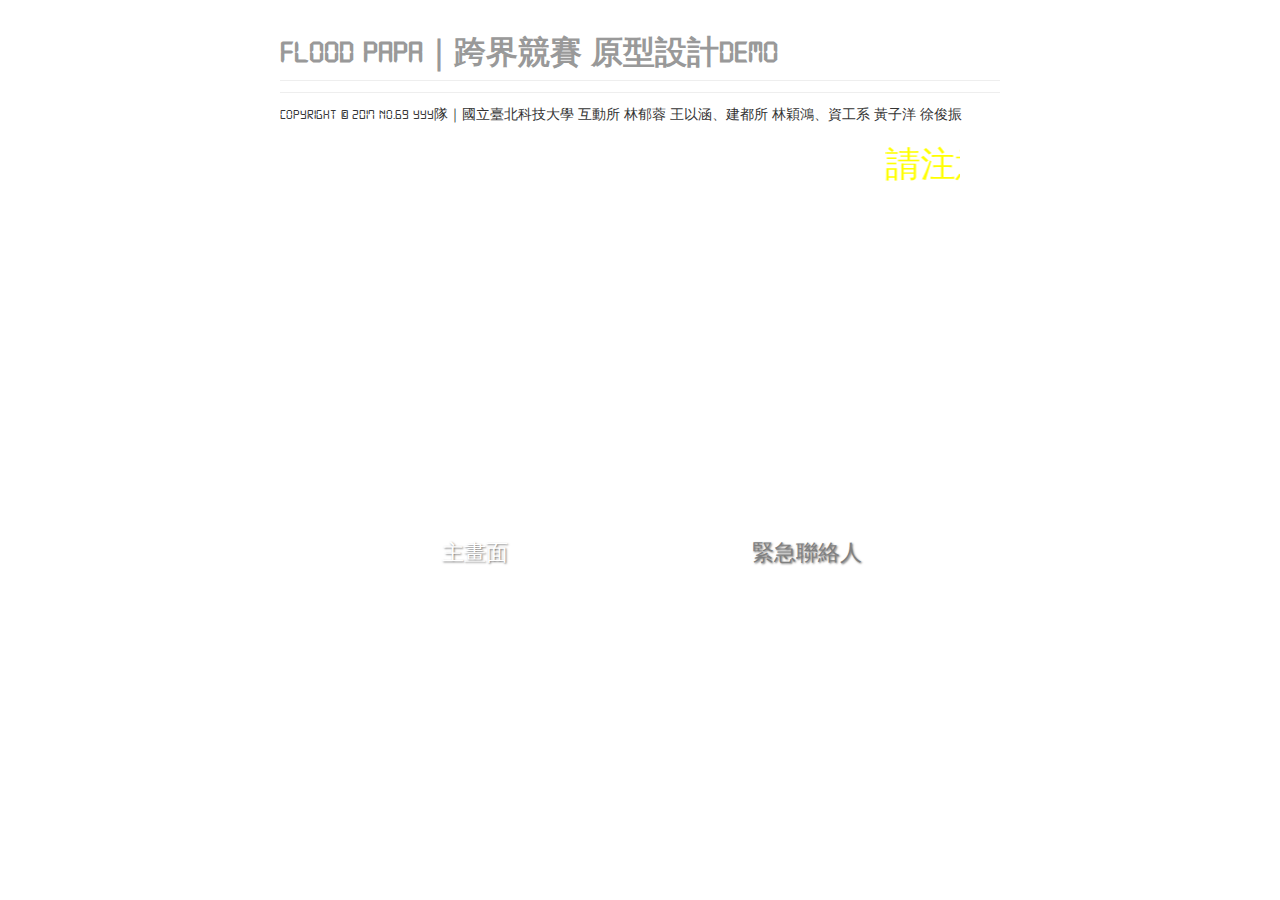
==== commit 0620f01e: "CODE" ====
--- a/index.html
+++ b/index.html
@@ -170,7 +170,7 @@
 			 <div style="position:relative;  clear: both;">
 				<div class="slider_container">
 				   <div>
-					<img src="images/bg.png" alt="pure css3 slider" />
+					<img id="background" src="images/bg.png"  />
 						<!-- ----------------------------------------------------------------------------------------------------------------------------------------!-->
 						<!-- ----------------------------------------------------------------------------------------------------------------------------------------!-->
 						<!-- ----------------------------------------------------------------------------------------------------------------------------------------!-->
@@ -213,22 +213,21 @@
 						<!-- ----------------------------------------------------------------------------------------------------------------------------------------!-->
 						<!-- ----------------------------------------------------------------------------------------------------------------------------------------!-->
 				
-					
 				   </div>
 				   <div>
-					  <img src="images/normal_1.png" alt="pure css3 slider" />
+					  <img id="pic1" src="images/normal_1.png"  />
 						<span id="temperature" style="position:absolute; left:350px; top:235px; width:150px; height:60px;font-size:150px;color:#FFFFFF;">0</span>
 				   </div>
 				   <div>
-					  <img src="images/normal_2.png" alt="pure css3 slider" />
+					  <img id="pic2" src="images/normal_2.png"  />
 						<span style="position:absolute; left:350px; top:235px; width:150px; height:60px;font-size:150px;color:#FFFFFF; " class="rain_1" id="rain">0</span> 
 				   </div>
 				   <div>
-					  <img src="images/normal_3.png" alt="pure css3 slider" />
+					  <img id="pic3" src="images/normal_3.png"  />
 						<span style="position:absolute; left:350px; top:260px; width:150px; height:60px;font-size:150px;color:#FFFFFF; " class="" id="">-</span> 
 				   </div>
 				   <div>
-					  <img src="images/normal_4.png" alt="pure css3 slider" />
+					  <img id="pic4" src="images/normal_4.png"  />
 						<span style="position:absolute; left:350px; top:260px; width:150px; height:60px;font-size:150px;color:#FFFFFF; " class="" id="">-</span> 
 				   </div>
 				</div>
@@ -332,13 +331,15 @@
 																		case 4:
 																			_context.t2 = _context.sent;
 
-
+																			_context = 5;
 																			rainMM = Math.round(_context.t2 * 360 + 15);
+																			
 																			if (rainMM == 15) rainMM = 0;
 																			//if(rainMM==333) rainMM=0;
 																			<!--------------------------------------------------------------------temperature------------------------------------------------------------------------------------------------>
 																			<!--------------------------------------------------------------------temperature------------------------------------------------------------------------------------------------>
 																			<!--------------------------------------------------------------------temperature------------------------------------------------------------------------------------------------>
+																			
 																			if (_context.t0 >= 20 && _context.t0 <= 28) {
 																				document.getElementById("t00").src = "images/light_green.png";
 
@@ -346,7 +347,13 @@
 																				document.getElementById("t00").src = "images/light_yellow.png";
 																			} else if (_context.t0 < 10 || _context.t0 > 32) {
 																				document.getElementById("t00").src = "images/light_red.png";
+																				document.getElementById("background").setAttribute('src', 'images/alert_main');
+																				document.getElementById("pic1").setAttribute('src', 'images/alert_1');
+																				document.getElementById("pic2").setAttribute('src', 'images/alert_2');
+																				document.getElementById("pic3").setAttribute('src', 'images/alert_3');
+																				document.getElementById("pic4").setAttribute('src', 'images/alert_4');
 																			}
+																			
 																			<!--------------------------------------------------------------------humidity------------------------------------------------------------------------------------------------>
 																			<!--------------------------------------------------------------------humidity------------------------------------------------------------------------------------------------>
 																			<!--------------------------------------------------------------------humidity------------------------------------------------------------------------------------------------>
@@ -370,6 +377,7 @@
 																			  document.getElementById("t01").src = "images/light_red.png";
 																			  document.getElementById("t01s").src = "images/switch_on.png";
 																			  }*/
+																			  
 																			<!--------------------------------------------------------------------wind------------------------------------------------------------------------------------------------>
 																			<!--------------------------------------------------------------------wind------------------------------------------------------------------------------------------------>
 																			<!--------------------------------------------------------------------wind------------------------------------------------------------------------------------------------>
@@ -385,6 +393,7 @@
 																				document.getElementById("t02s").src = "images/switch_on.png";
 
 																			}
+																			
 																			<!--------------------------------------------------------------------rain------------------------------------------------------------------------------------------------>
 																			<!--------------------------------------------------------------------rain------------------------------------------------------------------------------------------------>
 																			<!--------------------------------------------------------------------rain------------------------------------------------------------------------------------------------>
@@ -397,7 +406,8 @@
 																				led1.off();
 																				led.off();
 																				document.getElementById("warn").style.display = "none";
-																			} else if ((rainMM <= 195)) {
+																			} 
+																			else if ((rainMM <= 195)) {
 
 																				document.getElementById("t04").src = "images/light_yellow.png";
 																				document.getElementById("t04s").src = "images/switch_on.png";
@@ -413,7 +423,9 @@
 																				}]).tempos);
 																				led1.toggle();
 																				led.off();
-																			} else {
+																			} 
+																			else {
+																				
 																				document.getElementById("warn").style.display = "inline";
 																				document.getElementById("warn").style.color = "red";
 																				document.getElementById("contact").style.color = "red";
@@ -429,6 +441,7 @@
 																					tempos: ["8", "8", "8", "8"]
 																				}]).tempos);
 																			}
+																			
 																			<!--------------------------------------------------------------------raindrop------------------------------------------------------------------------------------------------>
 																			<!--------------------------------------------------------------------raindrop------------------------------------------------------------------------------------------------>
 																			<!--------------------------------------------------------------------raindrop------------------------------------------------------------------------------------------------>
@@ -436,13 +449,16 @@
 																			if (rainMM < 160) {
 																				document.getElementById("t03").src = "images/light_green.png";
 																				document.getElementById("t03s").src = "images/switch_off.png";
-																			} else if ((rainMM <= 200)) {
+																			} 
+																			else if ((rainMM <= 200)) {
 																				document.getElementById("t03").src = "images/light_yellow.png";
 																				document.getElementById("t03s").src = "images/switch_off.png";
-																			} else if ((rainMM > 195)) {
+																			} 
+																			else if ((rainMM > 195)) {
 																				document.getElementById("t03").src = "images/light_red.png";
 																				document.getElementById("t03s").src = "images/switch_on.png";
 																			}
+																			
 																			<!---------------------------------------------------------------------------------------------------------------------------------------------------------------------------->
 																			<!---------------------------------------------------------------------------------------------------------------------------------------------------------------------------->
 																			<!---------------------------------------------------------------------------------------------------------------------------------------------------------------------------->
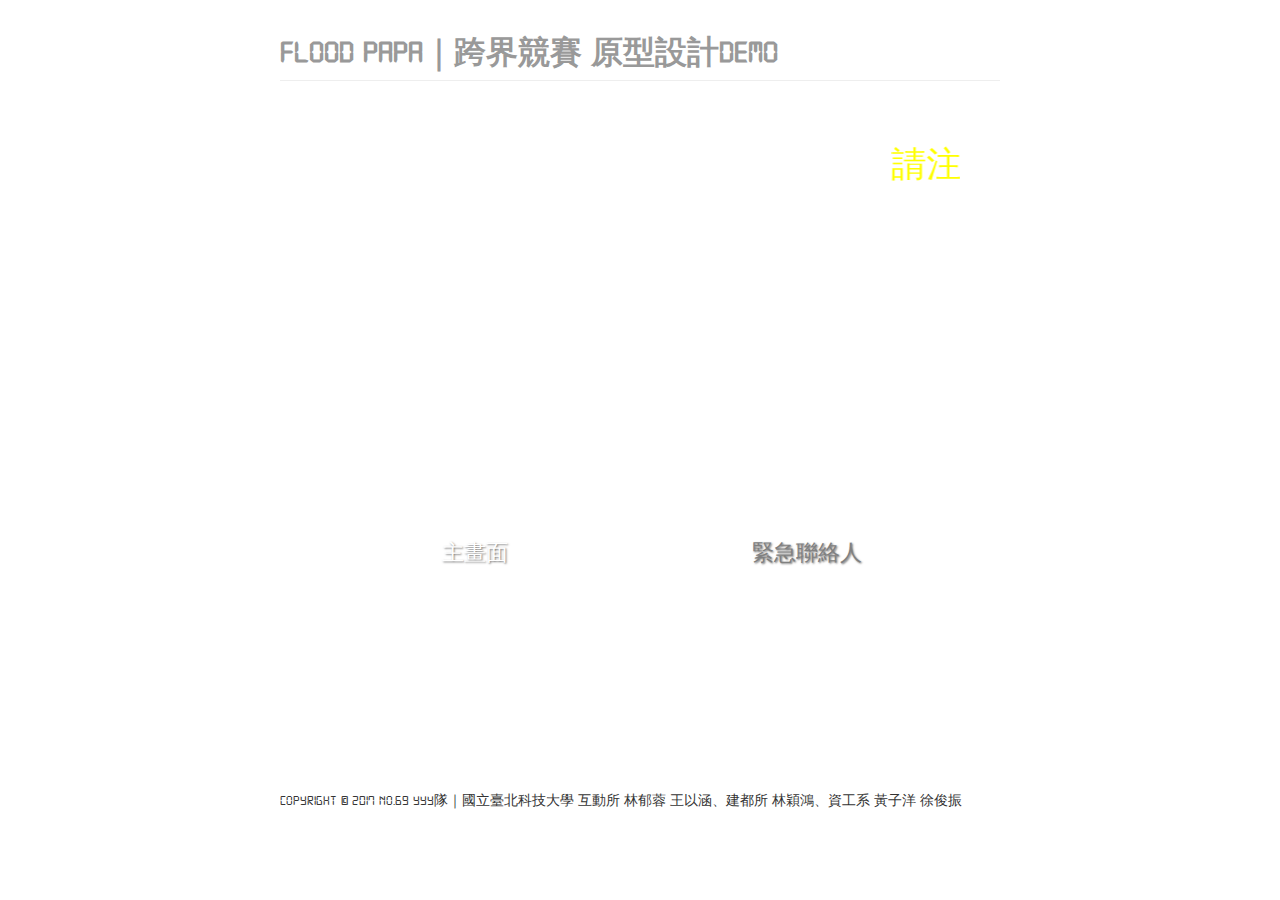
==== commit 5af11bcd: "code" ====
--- a/index.html
+++ b/index.html
@@ -170,9 +170,9 @@
 			 <div style="position:relative;  clear: both;">
 				<div class="slider_container">
 				   <div>
-					<img id="background" src="images/bg.png"  />
-						<!-- ----------------------------------------------------------------------------------------------------------------------------------------!-->
-						<!-- ----------------------------------------------------------------------------------------------------------------------------------------!-->
+					<img id="background" src="images/alert_main.png"  />
+						<!-- ----------------------------------------------------------------------------------------------------------------------------------------!-->
+						<!-- ---------------------------------------------------------溫度---------------------------------------------------------------------------!-->
 						<!-- ----------------------------------------------------------------------------------------------------------------------------------------!-->
 						<span id="temperature" style="position:absolute; left:230px; top:125px; width:150px; height:60px;font-size:35px;color:#FFFFFF;">0</span>
 						<sup style="position:absolute; left:295px; top:130px;  width:150px; height:60px;font-size:20px;color:#FFFFFF;">°</sup> 
@@ -181,46 +181,51 @@
 						<img class="container-set" id="t02s" style="position:absolute; left:600px; top:145px; width:60px; height:31.5px;" src="images/switch_off.png" /><!--智慧化防水閘門-->
 						
 						<!-- ----------------------------------------------------------------------------------------------------------------------------------------!-->
-						<!-- ----------------------------------------------------------------------------------------------------------------------------------------!-->
+						<!-- --------------------------------------------------------濕度----------------------------------------------------------------------------!-->
 						<!-- ----------------------------------------------------------------------------------------------------------------------------------------!-->
 						<span style="position:absolute; left:230px; top:165px; width:150px; height:60px;font-size:35px;color:#FFFFFF;" id="humidity">0</span> 
 						<span style="position:absolute; left:295px; top:165px;  font-size:35px;color:#FFFFFF; z-index:2;" >%</span><br>
 						<img id="t01" style="position:absolute; left:270px; top:100px; width:150px; height:150px;font-size:20px; "  src="images/light_green.png" />
 						<img class="container-set" id="t03s" style="position:absolute; left:600px; top:190px;width:60px; height:31.5px; " src="images/switch_off.png" /><!--感應停電燈-->
 						
-						<!-- ----------------------------------------------------------------------------------------------------------------------------------------!-->
-						<!-- ----------------------------------------------------------------------------------------------------------------------------------------!-->
-						<!-- ----------------------------------------------------------------------------------------------------------------------------------------!-->
-						<span style="position:absolute; left:240px; top:230px; width:150px; height:60px;font-size:20px;color:#FFFFFF;" >- -</span> 級
-						<img id="t02" style="position:absolute; left:270px; top:170px; width:150px; height:150px;"  src="images/light_green.png" />
+						<!-- ---------------------------------------------------------雨量------------------------------------------------------------------------------!-->
+						<!-- ----------------------------------------------------------------------------------------------------------------------------------------!-->
+						<!-- ----------------------------------------------------------------------------------------------------------------------------------------!-->
+						<span style="position:absolute; left:230px; top:230px; width:150px; height:60px;font-size:35px;color:#FFFFFF;" class="rain_1" id="rain">- -</span>
+						<span style="position:absolute; left:290px; top:230px; width:150px; height:60px;font-size:35px;color:#FFFFFF;" >mm</span><br>
+						<img id="t04" style="position:absolute; left:270px; top:248px; width:150px; height:150px; "  src="images/light_green.png" />
+						<img class="container-set" id="t04s" style="position:absolute; left:600px; top:230px; width:150px; height:31.5px;"  src="images/switch_off.png" /><!--智慧排水洗刷機-->
+						<!-- ----------------------------------------------------------------------------------------------------------------------------------------!-->
+						<!-- --------------------------------------------------------風速----------------------------------------------------------------------------!-->
+						<!-- ----------------------------------------------------------------------------------------------------------------------------------------!--> 
+						<span style="position:absolute; left:230px; top:272px; width:150px; height:60px;font-size:35px;color:#FFFFFF;visibility: hidden;" >0</span> 
+						<span style="position:absolute; left:290px; top:272px; width:150px; height:60px;font-size:34px;color:#FFFFFF;visibility: hidden;" >級</span> 
+						<img id="t02" style="position:absolute; left:270px; top:210px; width:150px; height:150px;visibility: hidden;"  src="images/light_green.png" />
 						<!--img class="container-set" id="t01s" style="position:absolute; left:355px; top:-12px;" src="images/switch_off.png" /><電動樓梯升降梯-->
-						
-						<!-- ----------------------------------------------------------------------------------------------------------------------------------------!-->
-						<!-- ----------------------------------------------------------------------------------------------------------------------------------------!-->
-						<!-- ----------------------------------------------------------------------------------------------------------------------------------------!-->
-						<span style="position:absolute; left:240px; top:272px; width:150px; height:60px;font-size:20px;color:#FFFFFF;" id="raindrop" >無</span> 
-						<img id="t03" style="position:absolute; left:270px; top:210px; width:150px; height:150px;"  src="images/light_green.png" />
+						<!-- --------------------------------------------------------風速----------------------------------------------------------------------------!-->
+						<span style="position:absolute; left:230px; top:272px; width:150px; height:60px;font-size:35px;color:#FFFFFF;visibility: visible;" >16</span> 
+						<span style="position:absolute; left:275px; top:272px; width:150px; height:60px;font-size:25px;color:#FFFFFF;" >μg/m</span> 
+						<img id="t02" style="position:absolute; left:270px; top:210px; width:150px; height:150px;visibility: visible;"  src="images/light_green.png" />
+						<!-- ----------------------------------------------------------------------------------------------------------------------------------------!-->
+						<!-- --------------------------------------------------------淹水----------------------------------------------------------------------------!-->
+						<!-- ----------------------------------------------------------------------------------------------------------------------------------------!-->
+						<span style="position:absolute; left:230px; top:310px; width:150px; height:60px;font-size:35px;color:#FFFFFF;" id="raindrop" >- -</span> 
+						<span style="position:absolute; left:290px; top:310px;  font-size:35px;color:#FFFFFF; z-index:2;" >級</span> 
+						<img id="t03"  style="position:absolute; left:270px; top:170px; width:150px; height:150px;"   src="images/light_green.png" />
 						<!--img class="container-set" id="t00s" style="position:absolute; left:355px; top:-4px;" src="images/switch_off.png" /--><!--雨水撲滿-->
 						
 						<!-- ----------------------------------------------------------------------------------------------------------------------------------------!-->
 						<!-- ----------------------------------------------------------------------------------------------------------------------------------------!-->
 						<!-- ----------------------------------------------------------------------------------------------------------------------------------------!-->
-						<span style="position:absolute; left:230px; top:310px; width:150px; height:60px;font-size:35px;color:#FFFFFF; " class="rain_1" id="rain">0</span> 
-						<span style="position:absolute; left:290px; top:310px;  font-size:35px;color:#FFFFFF; z-index:2;" >mm</span><br>
-						<img id="t04" style="position:absolute; left:270px; top:248px; width:150px; height:150px; "  src="images/light_green.png" />
-						<img class="container-set" id="t04s" style="position:absolute; left:600px; top:230px; width:150px; height:31.5px;"  src="images/switch_off.png" /><!--智慧排水洗刷機-->
-						<!-- ----------------------------------------------------------------------------------------------------------------------------------------!-->
-						<!-- ----------------------------------------------------------------------------------------------------------------------------------------!-->
-						<!-- ----------------------------------------------------------------------------------------------------------------------------------------!-->
-				
+			
 				   </div>
 				   <div>
 					  <img id="pic1" src="images/normal_1.png"  />
-						<span id="temperature" style="position:absolute; left:350px; top:235px; width:150px; height:60px;font-size:150px;color:#FFFFFF;">0</span>
+						<span id="temperature2" style="position:absolute; left:350px; top:235px; width:150px; height:60px;font-size:150px;color:#FFFFFF;">0</span>
 				   </div>
 				   <div>
 					  <img id="pic2" src="images/normal_2.png"  />
-						<span style="position:absolute; left:350px; top:235px; width:150px; height:60px;font-size:150px;color:#FFFFFF; " class="rain_1" id="rain">0</span> 
+						<span style="position:absolute; left:350px; top:235px; width:150px; height:60px;font-size:150px;color:#FFFFFF; " class="rain_1" id="rain1">0</span> 
 				   </div>
 				   <div>
 					  <img id="pic3" src="images/normal_3.png"  />
@@ -233,299 +238,281 @@
 				</div>
 			 </div>
 		  </div>
-		  <hr>
 		  <div class="footer" ;>
-			 <p>Copyright &copy; 2017 No.69 YYY隊｜國立臺北科技大學 互動所 林郁蓉 王以涵、建都所 林穎鴻、資工系 黃子洋 徐俊振</p>
+			 <p style="position:absolute; top:790px">Copyright &copy; 2017 No.69 YYY隊｜國立臺北科技大學 互動所 林郁蓉 王以涵、建都所 林穎鴻、資工系 黃子洋 徐俊振</p>
 		  </div>
 	   </div>
 
 		<script id="jsbin-javascript">
 		var rainMM = 0;
 		'use strict';
-		function _asyncToGenerator(fn) {
-			return function () {
-				var gen = fn.apply(this, arguments);
-				return new Promise(function (resolve, reject) {
-					function step(key, arg) {
-						try {
-							var info = gen[key](arg);
-							var value = info.value;
-						} catch (error) {
-							reject(error);
-							return;
-						}
-						if (info.done) {
-							resolve(value);
-						} else {
-							Promise.resolve(value).then(function (value) {
-								step("next", value);
-							}, function (err) {
-								step("throw", err);
-							});
-						}
-					}
-					step("next");
-				});
-			};
-		}
-
-		_asyncToGenerator(regeneratorRuntime.mark(function _callee3() {
-			var rain, dht, raindrop, copy_raindrop;
-			return regeneratorRuntime.wrap(function _callee3$(_context3) {
-				while (1) {
-					switch (_context3.prev = _context3.next) {
-						case 0:
-							function buzzer_music(m) {
-								var musicNotes = {};
-								musicNotes.notes = [];
-								musicNotes.tempos = [];
-								if (m[0].notes.length > 1) {
-									for (var i = 0; i < m.length; i++) {
-										if (Array.isArray(m[i].notes)) {
-											var cn = musicNotes.notes.concat(m[i].notes);
-											musicNotes.notes = cn;
-										} else {
-											musicNotes.notes.push(m[i].notes);
-										}
-										if (Array.isArray(m[i].tempos)) {
-											var ct = musicNotes.tempos.concat(m[i].tempos);
-											musicNotes.tempos = ct;
-										} else {
-											musicNotes.tempos.push(m[i].tempos);
-										}
-									}
-								} else {
-									musicNotes.notes = [m[0].notes];
-									musicNotes.tempos = [m[0].tempos];
-								}
-								return musicNotes;
-							}
-							boardReady('vA6o', (function () {
-								var ref = _asyncToGenerator(regeneratorRuntime.mark(function _callee2(board) {
-									return regeneratorRuntime.wrap(function _callee2$(_context2) {
-										while (1) {
-											switch (_context2.prev = _context2.next) {
-												case 0:
-													board.systemReset();
-													board.samplingInterval = 250;
-													rain = getPin(board, 15); //white
-													dht = getDht(board, 11); //chocolate
-													led = getLed(board, 8); //red
-													led1 = getLed(board, 7); //orange
-													buzzer = getBuzzer(board, 2); //yellow
-													rain.setMode(3);
-													/*rainlevel = getPin(board, 15);
-													rainlevel.setMode(2);*/
-													dht.read((function () {
-														var ref = _asyncToGenerator(regeneratorRuntime.mark(function _callee(evt) {
-															return regeneratorRuntime.wrap(function _callee$(_context) {
-																while (1) {
-																	switch (_context.prev = _context.next) {
-																		case 0:
-
-																			_context.t0 = dht.temperature;
-																			_context.t1 = dht.humidity;
-																			_context.next = 4;
-																			return rain.read();
-
-																		case 4:
-																			_context.t2 = _context.sent;
-
-																			_context = 5;
-																			rainMM = Math.round(_context.t2 * 360 + 15);
-																			
-																			if (rainMM == 15) rainMM = 0;
-																			//if(rainMM==333) rainMM=0;
-																			<!--------------------------------------------------------------------temperature------------------------------------------------------------------------------------------------>
-																			<!--------------------------------------------------------------------temperature------------------------------------------------------------------------------------------------>
-																			<!--------------------------------------------------------------------temperature------------------------------------------------------------------------------------------------>
-																			
-																			if (_context.t0 >= 20 && _context.t0 <= 28) {
-																				document.getElementById("t00").src = "images/light_green.png";
-
-																			} else if ((_context.t0 >= 10 && _context.t0 <= 19) || (_context.t0 >= 29 && _context.t0 <= 32)) {
-																				document.getElementById("t00").src = "images/light_yellow.png";
-																			} else if (_context.t0 < 10 || _context.t0 > 32) {
-																				document.getElementById("t00").src = "images/light_red.png";
-																				document.getElementById("background").setAttribute('src', 'images/alert_main');
-																				document.getElementById("pic1").setAttribute('src', 'images/alert_1');
-																				document.getElementById("pic2").setAttribute('src', 'images/alert_2');
-																				document.getElementById("pic3").setAttribute('src', 'images/alert_3');
-																				document.getElementById("pic4").setAttribute('src', 'images/alert_4');
-																			}
-																			
-																			<!--------------------------------------------------------------------humidity------------------------------------------------------------------------------------------------>
-																			<!--------------------------------------------------------------------humidity------------------------------------------------------------------------------------------------>
-																			<!--------------------------------------------------------------------humidity------------------------------------------------------------------------------------------------>
-
-																			/*  if(_context.t1>=45&&_context.t1<=69)
-																			  {
-																			  document.getElementById("t01").src = "images/light_green.png";
-																			  document.getElementById("t01s").src = "images/switch_off.png";
-																			  }
-																			  
-																			  else if((_context.t1>=40&&_context.t1<=44)||(_context.t1>=70&&_context.t1<=85))
-																			  {
-																			  document.getElementById("t01").src = "images/light_yellow.png";
-																			  document.getElementById("t01s").src = "images/switch_on.png";
-																			  
-
-																			  }
-																			  
-																			  else if((_context.t1>=0&&_context.t1<=39)||(_context.t1>=86&&_context.t1<=100))
-																			  {
-																			  document.getElementById("t01").src = "images/light_red.png";
-																			  document.getElementById("t01s").src = "images/switch_on.png";
-																			  }*/
-																			  
-																			<!--------------------------------------------------------------------wind------------------------------------------------------------------------------------------------>
-																			<!--------------------------------------------------------------------wind------------------------------------------------------------------------------------------------>
-																			<!--------------------------------------------------------------------wind------------------------------------------------------------------------------------------------>
-
-																			if (rainMM < 160) {
-																				document.getElementById("t02").src = "images/light_green.png";
-																				document.getElementById("t02s").src = "images/switch_off.png";
-																			} else if ((rainMM >= 160 && rainMM <= 200)) {
-																				document.getElementById("t02").src = "images/light_green.png";
-																				document.getElementById("t02s").src = "images/switch_off.png";
-																			} else if ((rainMM > 200)) {
-																				document.getElementById("t02").src = "images/light_green.png";
-																				document.getElementById("t02s").src = "images/switch_on.png";
-
-																			}
-																			
-																			<!--------------------------------------------------------------------rain------------------------------------------------------------------------------------------------>
-																			<!--------------------------------------------------------------------rain------------------------------------------------------------------------------------------------>
-																			<!--------------------------------------------------------------------rain------------------------------------------------------------------------------------------------>
-
-																			/*  if(rainMM>=1) document.getElementById("t00s").src = "images/switch_on.png";
-																			  else document.getElementById("t00s").src = "images/switch_off.png";*/
-																			if (rainMM <= 160) {
-																				document.getElementById("t04").src = "images/light_green.png";
-																				document.getElementById("t04s").src = "images/switch_off.png";
-																				led1.off();
-																				led.off();
-																				document.getElementById("warn").style.display = "none";
-																			} 
-																			else if ((rainMM <= 195)) {
-
-																				document.getElementById("t04").src = "images/light_yellow.png";
-																				document.getElementById("t04s").src = "images/switch_on.png";
-																				document.getElementById("warn").style.display = "inline";
-																				document.getElementById("contact").style.color = "orange";
-
-																				buzzer.play(buzzer_music([{
-																					notes: ["FS6", "0", "0", "0"],
-																					tempos: ["10", "10", "8", "3"]
-																				}]).notes, buzzer_music([{
-																					notes: ["FS6", "0", "0", "0"],
-																					tempos: ["10", "10", "8", "3"]
-																				}]).tempos);
-																				led1.toggle();
-																				led.off();
-																			} 
-																			else {
-																				
-																				document.getElementById("warn").style.display = "inline";
-																				document.getElementById("warn").style.color = "red";
-																				document.getElementById("contact").style.color = "red";
-																				led1.off();
-																				led.toggle();
-																				document.getElementById("t04").src = "images/light_red.png";
-																				document.getElementById("t04s").src = "images/switch_on.png";
-																				buzzer.play(buzzer_music([{
-																					notes: ["FS6", "FS6", "0", "FS6"],
-																					tempos: ["8", "8", "8", "8"]
-																				}]).notes, buzzer_music([{
-																					notes: ["FS6", "FS6", "0", "FS6"],
-																					tempos: ["8", "8", "8", "8"]
-																				}]).tempos);
-																			}
-																			
-																			<!--------------------------------------------------------------------raindrop------------------------------------------------------------------------------------------------>
-																			<!--------------------------------------------------------------------raindrop------------------------------------------------------------------------------------------------>
-																			<!--------------------------------------------------------------------raindrop------------------------------------------------------------------------------------------------>
-
-																			if (rainMM < 160) {
-																				document.getElementById("t03").src = "images/light_green.png";
-																				document.getElementById("t03s").src = "images/switch_off.png";
-																			} 
-																			else if ((rainMM <= 200)) {
-																				document.getElementById("t03").src = "images/light_yellow.png";
-																				document.getElementById("t03s").src = "images/switch_off.png";
-																			} 
-																			else if ((rainMM > 195)) {
-																				document.getElementById("t03").src = "images/light_red.png";
-																				document.getElementById("t03s").src = "images/switch_on.png";
-																			}
-																			
-																			<!---------------------------------------------------------------------------------------------------------------------------------------------------------------------------->
-																			<!---------------------------------------------------------------------------------------------------------------------------------------------------------------------------->
-																			<!---------------------------------------------------------------------------------------------------------------------------------------------------------------------------->
-
-
-																			document.getElementById("temperature").innerHTML = _context.t0;
-																			document.getElementById("humidity").innerHTML = _context.t1;
-																			document.getElementById("rain").innerHTML = rainMM;
-
-
-																			/*
-																			無
-																			3 2 1
-																			*/
-																			if (rainMM == 0) {
-																				document.getElementById("raindrop").innerHTML = 3 + ' 級';
-																				document.getElementById("copy_raindrop").innerHTML = 3 + '級';
-																				document.getElementById("t03s").src = "images/switch_off.png";
-
-																			} else if (rainMM <= 160) {
-																				document.getElementById("raindrop").innerHTML = 3 + ' 級';
-																				document.getElementById("copy_raindrop").innerHTML = 3 + '級';
-																				document.getElementById("t03s").src = "images/switch_off.png";
-
-																			} else if (rainMM <= 195) {
-																				document.getElementById("raindrop").innerHTML = 2 + ' 級';
-																				document.getElementById("copy_raindrop").innerHTML = 2 + '級';
-																				document.getElementById("t03s").src = "images/switch_off.png";
-																			} else {
-																				document.getElementById("raindrop").innerHTML = 1 + ' 級';
-																				document.getElementById("copy_raindrop").innerHTML = 1 + '級';
-																				document.getElementById("t03s").src = "images/switch_on.png";
-																			}
-
-																		case 6:
-																		case 'end':
-																			return _context.stop();
-																	}
-																}
-															}, _callee, this);
-														}));
-
-														return function (_x2) {
-															return ref.apply(this, arguments);
-														};
-													})(), 1000);
-
-												case 6:
-												case 'end':
-													return _context2.stop();
-											}
-										}
-									}, _callee2, this);
-								}));
-
-								return function (_x) {
-									return ref.apply(this, arguments);
-								};
-							})());
-
-						case 1:
-						case 'end':
-							return _context3.stop();
-					}
-				}
-			}, _callee3, this);
-		}))();
+		
+function _asyncToGenerator(fn) { return function () { var gen = fn.apply(this, arguments); return new Promise(function (resolve, reject) { function step(key, arg) { try { var info = gen[key](arg); var value = info.value; } catch (error) { reject(error); return; } if (info.done) { resolve(value); } else { Promise.resolve(value).then(function (value) { step("next", value); }, function (err) { step("throw", err); }); } } step("next"); }); }; }
+_asyncToGenerator(regeneratorRuntime.mark(function _callee3() {
+  var rain, dht, raindrop, copy_raindrop;
+  return regeneratorRuntime.wrap(function _callee3$(_context3) {
+    while (1) {
+      switch (_context3.prev = _context3.next) {
+        case 0:
+			function buzzer_music(m) {
+  var musicNotes = {};
+  musicNotes.notes = [];
+  musicNotes.tempos = [];
+  if (m[0].notes.length > 1) {
+    for (var i = 0; i < m.length; i++) {
+      if (Array.isArray(m[i].notes)) {
+        var cn = musicNotes.notes.concat(m[i].notes);
+        musicNotes.notes = cn;
+      } else {
+        musicNotes.notes.push(m[i].notes);
+      }
+      if (Array.isArray(m[i].tempos)) {
+        var ct = musicNotes.tempos.concat(m[i].tempos);
+        musicNotes.tempos = ct;
+      } else {
+        musicNotes.tempos.push(m[i].tempos);
+      }
+    }
+  } else {
+    musicNotes.notes = [m[0].notes];
+    musicNotes.tempos = [m[0].tempos];
+  }
+  return musicNotes;
+}
+          boardReady('vA6o', (function () {
+            var ref = _asyncToGenerator(regeneratorRuntime.mark(function _callee2(board) {
+              return regeneratorRuntime.wrap(function _callee2$(_context2) {
+                while (1) {
+                  switch (_context2.prev = _context2.next) {
+                    case 0:
+                      board.systemReset();
+                      board.samplingInterval = 250;
+                      rain = getPin(board, 15);//white
+                      dht = getDht(board, 11);//chocolate
+					  led = getLed(board, 8);//red
+					  led1 = getLed(board, 7);//orange
+					  buzzer = getBuzzer(board, 2);//yellow
+                      rain.setMode(3);
+					  /*rainlevel = getPin(board, 15);
+					  rainlevel.setMode(2);*/
+                      dht.read((function () {
+                        var ref = _asyncToGenerator(regeneratorRuntime.mark(function _callee(evt) {
+                          return regeneratorRuntime.wrap(function _callee$(_context) {
+                            while (1) {
+                              switch (_context.prev = _context.next) {
+                                case 0:
+                                  
+                                  _context.t0 = dht.temperature;
+								  _context.t1 = dht.humidity;
+                                  _context.next = 4;
+                                  return rain.read();
+                                case 4:
+                                  _context.t2 = _context.sent;
+								 
+								
+								  
+								  
+								 rainMM = Math.round(_context.t2*360+15);
+					      			 if(rainMM==15)	rainMM=0;
+								 //if(rainMM==333) rainMM=0;
+<!--------------------------------------------------------------------temperature------------------------------------------------------------------------------------------------>
+<!--------------------------------------------------------------------temperature------------------------------------------------------------------------------------------------>
+<!--------------------------------------------------------------------temperature------------------------------------------------------------------------------------------------>
+								  if(_context.t0>=20&&_context.t0<=28)
+								  {
+								  document.getElementById("t00").src = "images/light_green.png";
+								  
+								  }
+								  else if((_context.t0>=10&&_context.t0<=19)||(_context.t0>=29&&_context.t0<=32))
+								  {
+								  document.getElementById("t00").src = "images/light_yellow.png";
+								 }
+								  
+								  else if(_context.t0<10||_context.t0>32)
+								  {
+								  document.getElementById("t00").src = "images/light_red.png";
+								  }
+<!--------------------------------------------------------------------humidity------------------------------------------------------------------------------------------------>
+<!--------------------------------------------------------------------humidity------------------------------------------------------------------------------------------------>
+<!--------------------------------------------------------------------humidity------------------------------------------------------------------------------------------------>
+								  
+								/*  if(_context.t1>=45&&_context.t1<=69)
+								  {
+								  document.getElementById("t01").src = "images/light_green.png";
+								  document.getElementById("t01s").src = "images/switch_off.png";
+								  }
+								  
+								  else if((_context.t1>=40&&_context.t1<=44)||(_context.t1>=70&&_context.t1<=85))
+								  {
+								  document.getElementById("t01").src = "images/light_yellow.png";
+								  document.getElementById("t01s").src = "images/switch_on.png";
+								  
+								  }
+								  
+								  else if((_context.t1>=0&&_context.t1<=39)||(_context.t1>=86&&_context.t1<=100))
+								  {
+								  document.getElementById("t01").src = "images/light_red.png";
+								  document.getElementById("t01s").src = "images/switch_on.png";
+								  }*/
+<!--------------------------------------------------------------------wind------------------------------------------------------------------------------------------------>
+<!--------------------------------------------------------------------wind------------------------------------------------------------------------------------------------>
+<!--------------------------------------------------------------------wind------------------------------------------------------------------------------------------------>
+								  
+								  if(rainMM<160)
+								  {
+								  document.getElementById("t02").src = "images/light_green.png";
+								  document.getElementById("t02s").src = "images/switch_off.png";
+								  }
+								  
+								  else if((rainMM>=160&&rainMM<=200))
+								  {
+								  document.getElementById("t02").src = "images/light_green.png";
+								  document.getElementById("t02s").src = "images/switch_off.png";
+								  }
+								  
+								  else if((rainMM>200))
+								  {
+								  document.getElementById("t02").src = "images/light_green.png";
+								  document.getElementById("t02s").src = "images/switch_on.png";
+								  
+								  }
+<!--------------------------------------------------------------------rain------------------------------------------------------------------------------------------------>
+<!--------------------------------------------------------------------rain------------------------------------------------------------------------------------------------>
+<!--------------------------------------------------------------------rain------------------------------------------------------------------------------------------------>
+								/*  if(rainMM>=1) document.getElementById("t00s").src = "images/switch_on.png";
+								  else document.getElementById("t00s").src = "images/switch_off.png";*/
+								  if(rainMM<=160)
+								  {
+								  document.getElementById("t04").src = "images/light_green.png";
+								  document.getElementById("t04s").src = "images/switch_off.png";
+								  led1.off();
+								  led.off();
+								  document.getElementById("warn").style.display = "none";
+								  }
+								  
+								  else if((rainMM<=195))
+								  {
+								  
+								  document.getElementById("t04").src = "images/light_yellow.png";
+								  document.getElementById("t04s").src = "images/switch_on.png";
+								  document.getElementById("warn").style.display = "inline";
+								  document.getElementById("contact").style.color = "orange";
+								  
+buzzer.play(buzzer_music([  {notes:["FS6","0","0","0"] , tempos:["10", "10", "8", "3"]}]).notes 
+,buzzer_music([  {notes:["FS6","0","0","0"] , tempos:["10", "10", "8", "3"]}]).tempos );
+								  led1.toggle();
+								  led.off();
+								  }
+								  
+								  else 
+								  {
+								 document.getElementById("warn").style.display = "inline";
+								document.getElementById("warn").style.color = "red";
+								 document.getElementById("contact").style.color = "red";
+								  led1.off();
+								  led.toggle();
+								  document.getElementById("t04").src = "images/light_red.png";
+								  document.getElementById("t04s").src = "images/switch_on.png";
+buzzer.play(buzzer_music([  {notes:["FS6","FS6","0","FS6"] , tempos:["8", "8", "8", "8"]}]).notes 
+,buzzer_music([  {notes:["FS6","FS6","0","FS6"] , tempos:["8", "8", "8", "8"]}]).tempos );
+								  }
+<!--------------------------------------------------------------------raindrop------------------------------------------------------------------------------------------------>
+<!--------------------------------------------------------------------raindrop------------------------------------------------------------------------------------------------>
+<!--------------------------------------------------------------------raindrop------------------------------------------------------------------------------------------------>
+								  
+								  if(rainMM<160)
+								  {
+								  document.getElementById("t03").src = "images/light_green.png";
+								  document.getElementById("t03s").src = "images/switch_off.png";
+								  }
+								  
+								  else if((rainMM<=200))
+								  {
+								  document.getElementById("t03").src = "images/light_yellow.png";
+								  document.getElementById("t03s").src = "images/switch_off.png";
+								  }
+								  
+								  else if((rainMM >	195))
+								  {
+								  document.getElementById("t03").src = "images/light_red.png";
+								  document.getElementById("t03s").src = "images/switch_on.png";
+								  }
+<!---------------------------------------------------------------------------------------------------------------------------------------------------------------------------->
+<!---------------------------------------------------------------------------------------------------------------------------------------------------------------------------->
+<!---------------------------------------------------------------------------------------------------------------------------------------------------------------------------->
+									
+								  
+								  
+								  
+								  document.getElementById("temperature").innerHTML = _context.t0;
+								  document.getElementById("temperature2").innerHTML = _context.t0;
+								  document.getElementById("humidity").innerHTML =  _context.t1;
+								  document.getElementById("rain").innerHTML = rainMM;
+								  document.getElementById("rain1").innerHTML = rainMM;
+								  
+								  
+								  /*
+								  無
+								  3 2 1
+								  */
+								  if(rainMM == 0) 
+								  {
+								  document.getElementById("raindrop").innerHTML = 3;
+								  document.getElementById("copy_raindrop").innerHTML = 3;
+								  document.getElementById("t03s").src = "images/switch_off.png";
+								  
+								  }
+								  else  if(rainMM<=160)
+								  {
+								  document.getElementById("raindrop").innerHTML = 3;
+								  document.getElementById("copy_raindrop").innerHTML = 3;
+								  document.getElementById("t03s").src = "images/switch_off.png";
+								  
+								  }
+								  else if(rainMM<=195)
+								  {
+								  document.getElementById("raindrop").innerHTML = 2;
+								  document.getElementById("copy_raindrop").innerHTML = 2;
+								  document.getElementById("t03s").src = "images/switch_off.png";
+								  }
+								  
+								  else
+								  {
+								  document.getElementById("raindrop").innerHTML = 1;
+								  document.getElementById("copy_raindrop").innerHTML = 1;
+								  document.getElementById("t03s").src = "images/switch_on.png";
+								  }
+								  
+                                case 6:
+                                case 'end':
+                                  return _context.stop();
+                              }
+                            }
+                          }, _callee, this);
+                        }));
+                        return function (_x2) {
+                          return ref.apply(this, arguments);
+                        };
+                      })(), 1000);
+                    case 6:
+                    case 'end':
+                      return _context2.stop();
+                  }
+                }
+              }, _callee2, this);
+            }));
+            return function (_x) {
+              return ref.apply(this, arguments);
+            };
+          })());
+        case 1:
+        case 'end':
+          return _context3.stop();
+      }
+    }
+  }, _callee3, this);
+}))();
+   
 		</script>
 
 	</body>
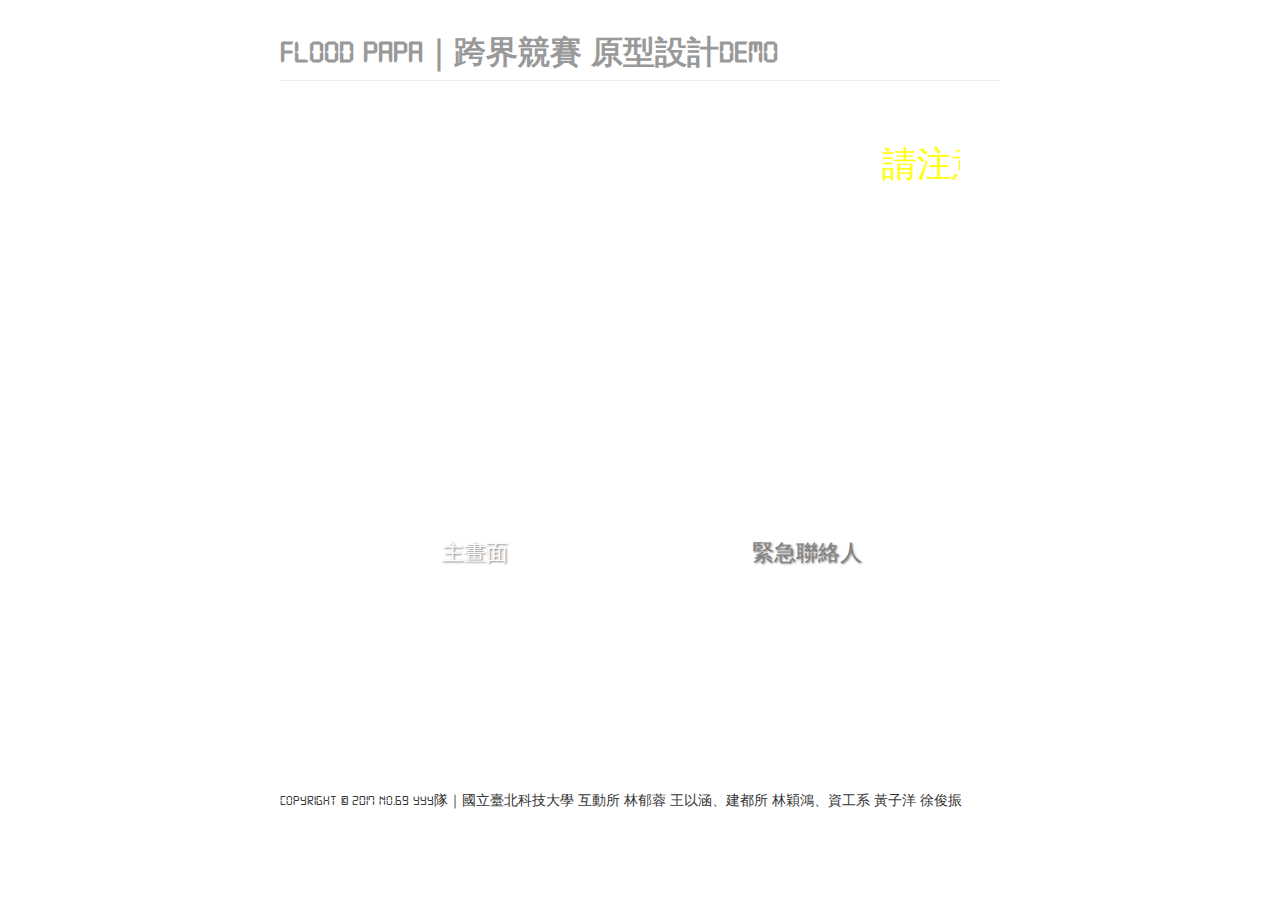
==== commit e50ca12e: "picture and html updated" ====
--- a/index.html
+++ b/index.html
@@ -170,54 +170,68 @@
 			 <div style="position:relative;  clear: both;">
 				<div class="slider_container">
 				   <div>
-					<img id="background" src="images/alert_main.png"  />
+					<img id="background" src="images/bg.png"  />
 						<!-- ----------------------------------------------------------------------------------------------------------------------------------------!-->
 						<!-- ---------------------------------------------------------溫度---------------------------------------------------------------------------!-->
 						<!-- ----------------------------------------------------------------------------------------------------------------------------------------!-->
 						<span id="temperature" style="position:absolute; left:230px; top:125px; width:150px; height:60px;font-size:35px;color:#FFFFFF;">0</span>
-						<sup style="position:absolute; left:295px; top:130px;  width:150px; height:60px;font-size:20px;color:#FFFFFF;">°</sup> 
-						<span style="position:absolute; left:305px; top:125px;  font-size:35px;color:#FFFFFF; z-index:2;" >C </span><br>	
+						<sup style="position:absolute; left:295px; top:130px;  width:150px; height:60px;font-size:20px;color:#FFFFFF;">°</sup>
+						<span style="position:absolute; left:305px; top:125px;  font-size:35px;color:#FFFFFF; z-index:2;" >C </span><br>
 						<img id="t00" style="position:absolute; left:270px; top:60px;  width:150px; height:150px;"  src="images/light_green.png" />
 						<img class="container-set" id="t02s" style="position:absolute; left:600px; top:145px; width:60px; height:31.5px;" src="images/switch_off.png" /><!--智慧化防水閘門-->
-						
+
 						<!-- ----------------------------------------------------------------------------------------------------------------------------------------!-->
 						<!-- --------------------------------------------------------濕度----------------------------------------------------------------------------!-->
 						<!-- ----------------------------------------------------------------------------------------------------------------------------------------!-->
-						<span style="position:absolute; left:230px; top:165px; width:150px; height:60px;font-size:35px;color:#FFFFFF;" id="humidity">0</span> 
+						<span style="position:absolute; left:230px; top:165px; width:150px; height:60px;font-size:35px;color:#FFFFFF;" id="humidity">0</span>
 						<span style="position:absolute; left:295px; top:165px;  font-size:35px;color:#FFFFFF; z-index:2;" >%</span><br>
 						<img id="t01" style="position:absolute; left:270px; top:100px; width:150px; height:150px;font-size:20px; "  src="images/light_green.png" />
 						<img class="container-set" id="t03s" style="position:absolute; left:600px; top:190px;width:60px; height:31.5px; " src="images/switch_off.png" /><!--感應停電燈-->
-						
+
 						<!-- ---------------------------------------------------------雨量------------------------------------------------------------------------------!-->
 						<!-- ----------------------------------------------------------------------------------------------------------------------------------------!-->
 						<!-- ----------------------------------------------------------------------------------------------------------------------------------------!-->
 						<span style="position:absolute; left:230px; top:230px; width:150px; height:60px;font-size:35px;color:#FFFFFF;" class="rain_1" id="rain">- -</span>
 						<span style="position:absolute; left:290px; top:230px; width:150px; height:60px;font-size:35px;color:#FFFFFF;" >mm</span><br>
-						<img id="t04" style="position:absolute; left:270px; top:248px; width:150px; height:150px; "  src="images/light_green.png" />
+						<img id="t04" style="position:absolute; left:270px; top:170px; width:150px; height:150px; "  src="images/light_green.png" />
 						<img class="container-set" id="t04s" style="position:absolute; left:600px; top:230px; width:150px; height:31.5px;"  src="images/switch_off.png" /><!--智慧排水洗刷機-->
 						<!-- ----------------------------------------------------------------------------------------------------------------------------------------!-->
 						<!-- --------------------------------------------------------風速----------------------------------------------------------------------------!-->
-						<!-- ----------------------------------------------------------------------------------------------------------------------------------------!--> 
-						<span style="position:absolute; left:230px; top:272px; width:150px; height:60px;font-size:35px;color:#FFFFFF;visibility: hidden;" >0</span> 
-						<span style="position:absolute; left:290px; top:272px; width:150px; height:60px;font-size:34px;color:#FFFFFF;visibility: hidden;" >級</span> 
-						<img id="t02" style="position:absolute; left:270px; top:210px; width:150px; height:150px;visibility: hidden;"  src="images/light_green.png" />
+						<!-- ----------------------------------------------------------------------------------------------------------------------------------------!-->
+						<span id="alert1" style="position:absolute; left:230px; top:272px; width:150px; height:60px;font-size:35px;color:#FFFFFF;visibility: hidden;" >無</span>
+						<span id="alert2" style="position:absolute; left:290px; top:272px; width:150px; height:60px;font-size:34px;color:#FFFFFF;visibility: hidden;" >級</span>
+						<img id="t02" style="position:absolute; left:270px; top:210px; width:150px; height:150px;visibility: hidden;"  src="images/light_yellow.png" />
 						<!--img class="container-set" id="t01s" style="position:absolute; left:355px; top:-12px;" src="images/switch_off.png" /><電動樓梯升降梯-->
-						<!-- --------------------------------------------------------風速----------------------------------------------------------------------------!-->
-						<span style="position:absolute; left:230px; top:272px; width:150px; height:60px;font-size:35px;color:#FFFFFF;visibility: visible;" >16</span> 
-						<span style="position:absolute; left:275px; top:272px; width:150px; height:60px;font-size:25px;color:#FFFFFF;" >μg/m</span> 
-						<img id="t02" style="position:absolute; left:270px; top:210px; width:150px; height:150px;visibility: visible;"  src="images/light_green.png" />
+						<!-- --------------------------------------------------------PM2.5---------------------------------------------------------------------------!-->
+						<span id="normal1" style="position:absolute; left:230px; top:272px; width:150px; height:60px;font-size:35px;color:#FFFFFF;visibility: visible;" >2</span>
+						<span id="normal2" style="position:absolute; left:275px; top:272px; width:150px; height:60px;font-size:25px;color:#FFFFFF;visibility: visible;" >μg/m</span>
+						<sup id="normal3" style="position:absolute; left:325px; top:272px; width:150px; height:60px;font-size:15px;color:#FFFFFF;visibility: visible;" >3</sup>
+						<img id="normal4" style="position:absolute; left:270px; top:210px; width:150px; height:150px; visibility: visible;"  src="images/light_green.png" />
 						<!-- ----------------------------------------------------------------------------------------------------------------------------------------!-->
 						<!-- --------------------------------------------------------淹水----------------------------------------------------------------------------!-->
 						<!-- ----------------------------------------------------------------------------------------------------------------------------------------!-->
-						<span style="position:absolute; left:230px; top:310px; width:150px; height:60px;font-size:35px;color:#FFFFFF;" id="raindrop" >- -</span> 
-						<span style="position:absolute; left:290px; top:310px;  font-size:35px;color:#FFFFFF; z-index:2;" >級</span> 
-						<img id="t03"  style="position:absolute; left:270px; top:170px; width:150px; height:150px;"   src="images/light_green.png" />
+						<span  style="position:absolute; left:230px; top:310px; width:150px; height:60px;font-size:35px;color:#FFFFFF;visibility: hidden;" id="raindrop" >- -</span>
+						<span id="alert4" style="position:absolute; left:290px; top:310px;  font-size:35px;color:#FFFFFF; z-index:2;visibility: hidden;" >級</span>
+						<img id="t03"  style="position:absolute; left:270px; top:248px; width:150px; height:150px;visibility: hidden;"   src="images/light_green.png" />
 						<!--img class="container-set" id="t00s" style="position:absolute; left:355px; top:-4px;" src="images/switch_off.png" /--><!--雨水撲滿-->
-						
-						<!-- ----------------------------------------------------------------------------------------------------------------------------------------!-->
-						<!-- ----------------------------------------------------------------------------------------------------------------------------------------!-->
-						<!-- ----------------------------------------------------------------------------------------------------------------------------------------!-->
-			
+						<!-- --------------------------------------------------------紫外線--------------------------------------------------------------------------!-->
+						<span id="normal5" style="position:absolute; left:230px; top:310px; width:150px; height:60px;font-size:35px;color:#FFFFFF;visibility: visible;" >10</span>
+						<img  id="normal6" style="position:absolute; left:270px; top:248px; width:150px; height:150px;visibility: visible;"   src="images/light_green.png" />
+
+
+						<!-- ----------------------------------------------------------------------------------------------------------------------------------------!-->
+						<!-- --------------------------------------------------------土石流--------------------------------------------------------------------------!-->
+						<span id="alert5" style="position:absolute; left:230px; top:350px; width:150px; height:60px;font-size:35px;color:#FFFFFF;visibility: hidden;"  >3</span>
+						<img id="alert6" style="position:absolute; left:270px; top:288px; width:150px; height:150px;visibility: hidden;"   src="images/light_yellow.png" />
+						<!-- ----------------------------------------------------------------------------------------------------------------------------------------!-->
+						<!-- --------------------------------------------------------水位上升-------------------------------------------------------------------------!-->
+						<span id="alert7" style="position:absolute; left:230px; top:390px; width:150px; height:60px;font-size:35px;color:#FFFFFF;visibility: hidden;" >12</span>
+						<img id="alert8"  style="position:absolute; left:270px; top:328px; width:150px; height:150px;visibility: hidden;"   src="images/light_red.png" />
+
+						<!-- ----------------------------------------------------------------------------------------------------------------------------------------!-->
+						<!-- ----------------------------------------------------------------------------------------------------------------------------------------!-->
+						<!-- ----------------------------------------------------------------------------------------------------------------------------------------!-->
+
 				   </div>
 				   <div>
 					  <img id="pic1" src="images/normal_1.png"  />
@@ -225,15 +239,15 @@
 				   </div>
 				   <div>
 					  <img id="pic2" src="images/normal_2.png"  />
-						<span style="position:absolute; left:350px; top:235px; width:150px; height:60px;font-size:150px;color:#FFFFFF; " class="rain_1" id="rain1">0</span> 
+						<span style="position:absolute; left:350px; top:235px; width:150px; height:60px;font-size:150px;color:#FFFFFF; " class="rain_1" id="rain1">0</span>
 				   </div>
 				   <div>
 					  <img id="pic3" src="images/normal_3.png"  />
-						<span style="position:absolute; left:350px; top:260px; width:150px; height:60px;font-size:150px;color:#FFFFFF; " class="" id="">-</span> 
+						<span style="position:absolute; left:350px; top:260px; width:150px; height:60px;font-size:150px;color:#FFFFFF;visibility: visible; " class="" id="third">2</span>
 				   </div>
 				   <div>
 					  <img id="pic4" src="images/normal_4.png"  />
-						<span style="position:absolute; left:350px; top:260px; width:150px; height:60px;font-size:150px;color:#FFFFFF; " class="" id="">-</span> 
+						<span style="position:absolute; left:450px; top:250px; width:150px; height:60px;font-size:150px;color:#FFFFFF; visibility: visible;" class="" id="fourth">10</span>
 				   </div>
 				</div>
 			 </div>
@@ -246,7 +260,7 @@
 		<script id="jsbin-javascript">
 		var rainMM = 0;
 		'use strict';
-		
+
 function _asyncToGenerator(fn) { return function () { var gen = fn.apply(this, arguments); return new Promise(function (resolve, reject) { function step(key, arg) { try { var info = gen[key](arg); var value = info.value; } catch (error) { reject(error); return; } if (info.done) { resolve(value); } else { Promise.resolve(value).then(function (value) { step("next", value); }, function (err) { step("throw", err); }); } } step("next"); }); }; }
 _asyncToGenerator(regeneratorRuntime.mark(function _callee3() {
   var rain, dht, raindrop, copy_raindrop;
@@ -301,17 +315,17 @@
                             while (1) {
                               switch (_context.prev = _context.next) {
                                 case 0:
-                                  
+
                                   _context.t0 = dht.temperature;
 								  _context.t1 = dht.humidity;
                                   _context.next = 4;
                                   return rain.read();
                                 case 4:
                                   _context.t2 = _context.sent;
-								 
-								
-								  
-								  
+
+
+
+
 								 rainMM = Math.round(_context.t2*360+15);
 					      			 if(rainMM==15)	rainMM=0;
 								 //if(rainMM==333) rainMM=0;
@@ -321,13 +335,13 @@
 								  if(_context.t0>=20&&_context.t0<=28)
 								  {
 								  document.getElementById("t00").src = "images/light_green.png";
-								  
+
 								  }
 								  else if((_context.t0>=10&&_context.t0<=19)||(_context.t0>=29&&_context.t0<=32))
 								  {
 								  document.getElementById("t00").src = "images/light_yellow.png";
 								 }
-								  
+
 								  else if(_context.t0<10||_context.t0>32)
 								  {
 								  document.getElementById("t00").src = "images/light_red.png";
@@ -335,20 +349,20 @@
 <!--------------------------------------------------------------------humidity------------------------------------------------------------------------------------------------>
 <!--------------------------------------------------------------------humidity------------------------------------------------------------------------------------------------>
 <!--------------------------------------------------------------------humidity------------------------------------------------------------------------------------------------>
-								  
+
 								/*  if(_context.t1>=45&&_context.t1<=69)
 								  {
 								  document.getElementById("t01").src = "images/light_green.png";
 								  document.getElementById("t01s").src = "images/switch_off.png";
 								  }
-								  
+
 								  else if((_context.t1>=40&&_context.t1<=44)||(_context.t1>=70&&_context.t1<=85))
 								  {
 								  document.getElementById("t01").src = "images/light_yellow.png";
 								  document.getElementById("t01s").src = "images/switch_on.png";
-								  
-								  }
-								  
+
+								  }
+
 								  else if((_context.t1>=0&&_context.t1<=39)||(_context.t1>=86&&_context.t1<=100))
 								  {
 								  document.getElementById("t01").src = "images/light_red.png";
@@ -357,24 +371,24 @@
 <!--------------------------------------------------------------------wind------------------------------------------------------------------------------------------------>
 <!--------------------------------------------------------------------wind------------------------------------------------------------------------------------------------>
 <!--------------------------------------------------------------------wind------------------------------------------------------------------------------------------------>
-								  
+
 								  if(rainMM<160)
 								  {
 								  document.getElementById("t02").src = "images/light_green.png";
 								  document.getElementById("t02s").src = "images/switch_off.png";
 								  }
-								  
+
 								  else if((rainMM>=160&&rainMM<=200))
 								  {
 								  document.getElementById("t02").src = "images/light_green.png";
 								  document.getElementById("t02s").src = "images/switch_off.png";
 								  }
-								  
+
 								  else if((rainMM>200))
 								  {
 								  document.getElementById("t02").src = "images/light_green.png";
 								  document.getElementById("t02s").src = "images/switch_on.png";
-								  
+
 								  }
 <!--------------------------------------------------------------------rain------------------------------------------------------------------------------------------------>
 <!--------------------------------------------------------------------rain------------------------------------------------------------------------------------------------>
@@ -383,29 +397,118 @@
 								  else document.getElementById("t00s").src = "images/switch_off.png";*/
 								  if(rainMM<=160)
 								  {
+                                      document.getElementById("normal1").setAttribute('style', 'position:absolute; left:230px; top:272px; width:150px; height:60px;font-size:35px;color:#FFFFFF;visibility: visible;');
+                                      document.getElementById("normal2").setAttribute('style', 'position:absolute; left:275px; top:272px; width:150px; height:60px;font-size:25px;color:#FFFFFF;visibility: visible;');
+                                      document.getElementById("normal3").setAttribute('style', 'position:absolute; left:325px; top:272px; width:150px; height:60px;font-size:15px;color:#FFFFFF;visibility: visible;');
+                                      document.getElementById("normal4").setAttribute('style', 'position:absolute; left:270px; top:210px; width:150px; height:150px; visibility: visible;');
+                                      document.getElementById("normal5").setAttribute('style', 'position:absolute; left:230px; top:310px; width:150px; height:60px;font-size:35px;color:#FFFFFF;visibility: visible;');
+                                      document.getElementById("normal6").setAttribute('style', 'position:absolute; left:270px; top:248px; width:150px; height:150px;visibility: visible;');
+
+                                      document.getElementById("alert8").setAttribute('style', 'position:absolute; left:270px; top:328px; width:150px; height:150px;visibility: hidden;');
+                                      document.getElementById("alert7").setAttribute('style', 'position:absolute; left:230px; top:390px; width:150px; height:60px;font-size:35px;color:#FFFFFF;visibility:  hidden;');
+                                      document.getElementById("alert6").setAttribute('style', 'position:absolute; left:270px; top:288px; width:150px; height:150px;visibility: hidden;');
+                                      document.getElementById("alert5").setAttribute('style', 'position:absolute; left:230px; top:350px; width:150px; height:60px;font-size:35px;color:#FFFFFF;visibility: hidden;');
+                                      document.getElementById("alert4").setAttribute('style', 'position:absolute; left:290px; top:310px;  font-size:35px;color:#FFFFFF; z-index:2;visibility: hidden;');
+                                      document.getElementById("raindrop").setAttribute('style', 'position:absolute; left:230px; top:310px; width:150px; height:60px;font-size:35px;color:#FFFFFF;visibility: hidden;');
+                                      document.getElementById("alert2").setAttribute('style', 'position:absolute; left:290px; top:272px; width:150px; height:60px;font-size:34px;color:#FFFFFF;visibility: hidden;');
+                                      document.getElementById("alert1").setAttribute('style', 'position:absolute; left:230px; top:272px; width:150px; height:60px;font-size:35px;color:#FFFFFF;visibility: hidden;');
+
+                                      document.getElementById("t02").setAttribute('style', 'position:absolute; left:270px; top:210px; width:150px; height:150px;visibility: hidden;');
+                                      document.getElementById("t03").setAttribute('style', 'position:absolute; left:270px; top:248px; width:150px; height:150px;visibility:  hidden;');
+
+                                                        document.getElementById("third").innerHTML = 2;
+                                                        document.getElementById("fourth").innerHTML = 10;
+
+								  	document.getElementById("background").setAttribute('src', 'images/bg.png');
+									document.getElementById("pic1").setAttribute('src', 'images/normal_1.png');
+									document.getElementById("pic2").setAttribute('src', 'images/normal_2.png');
+									document.getElementById("pic3").setAttribute('src', 'images/normal_3.png');
+									document.getElementById("pic4").setAttribute('src', 'images/normal_4.png');
+
 								  document.getElementById("t04").src = "images/light_green.png";
 								  document.getElementById("t04s").src = "images/switch_off.png";
 								  led1.off();
 								  led.off();
 								  document.getElementById("warn").style.display = "none";
 								  }
-								  
+
 								  else if((rainMM<=195))
 								  {
-								  
+
+                    document.getElementById("normal1").setAttribute('style', 'position:absolute; left:230px; top:272px; width:150px; height:60px;font-size:35px;color:#FFFFFF;visibility: hidden;');
+                    document.getElementById("normal2").setAttribute('style', 'position:absolute; left:275px; top:272px; width:150px; height:60px;font-size:25px;color:#FFFFFF;visibility: hidden;');
+                    document.getElementById("normal3").setAttribute('style', 'position:absolute; left:325px; top:272px; width:150px; height:60px;font-size:15px;color:#FFFFFF;visibility: hidden;');
+                    document.getElementById("normal4").setAttribute('style', 'position:absolute; left:270px; top:210px; width:150px; height:150px; visibility: hidden;');
+                    document.getElementById("normal5").setAttribute('style', 'position:absolute; left:230px; top:310px; width:150px; height:60px;font-size:35px;color:#FFFFFF;visibility: hidden;');
+                    document.getElementById("normal6").setAttribute('style', 'position:absolute; left:270px; top:248px; width:150px; height:150px;visibility: hidden;');
+
+                    document.getElementById("alert8").setAttribute('style', 'position:absolute; left:270px; top:328px; width:150px; height:150px;visibility: visible;');
+                    document.getElementById("alert7").setAttribute('style', 'position:absolute; left:230px; top:390px; width:150px; height:60px;font-size:35px;color:#FFFFFF;visibility:  visible;');
+                    document.getElementById("alert6").setAttribute('style', 'position:absolute; left:270px; top:288px; width:150px; height:150px;visibility: visible;');
+                    document.getElementById("alert5").setAttribute('style', 'position:absolute; left:230px; top:350px; width:150px; height:60px;font-size:35px;color:#FFFFFF;visibility: visible;');
+                    document.getElementById("alert4").setAttribute('style', 'position:absolute; left:290px; top:310px;  font-size:35px;color:#FFFFFF; z-index:2;visibility: visible;');
+                    document.getElementById("raindrop").setAttribute('style', 'position:absolute; left:230px; top:310px; width:150px; height:60px;font-size:35px;color:#FFFFFF;visibility: visible;');
+                    document.getElementById("alert2").setAttribute('style', 'position:absolute; left:290px; top:272px; width:150px; height:60px;font-size:34px;color:#FFFFFF;visibility: visible;');
+                    document.getElementById("alert1").setAttribute('style', 'position:absolute; left:230px; top:272px; width:150px; height:60px;font-size:35px;color:#FFFFFF;visibility: visible;');
+
+                    document.getElementById("t02").setAttribute('style', 'position:absolute; left:270px; top:210px; width:150px; height:150px;visibility: visible;');
+                    document.getElementById("t03").setAttribute('style', 'position:absolute; left:270px; top:248px; width:150px; height:150px;visibility:  visible;');
+                                      document.getElementById("third").innerHTML = 3;
+                                      document.getElementById("fourth").innerHTML = 12;
+
+
+
+
+
+								  	document.getElementById("background").setAttribute('src', 'images/alert_main.png');
+									document.getElementById("pic1").setAttribute('src', 'images/alert_1.png');
+									document.getElementById("pic2").setAttribute('src', 'images/alert_2.png');
+									document.getElementById("pic3").setAttribute('src', 'images/alert_3.png');
+									document.getElementById("pic4").setAttribute('src', 'images/alert_4.png');
+
 								  document.getElementById("t04").src = "images/light_yellow.png";
 								  document.getElementById("t04s").src = "images/switch_on.png";
 								  document.getElementById("warn").style.display = "inline";
 								  document.getElementById("contact").style.color = "orange";
-								  
-buzzer.play(buzzer_music([  {notes:["FS6","0","0","0"] , tempos:["10", "10", "8", "3"]}]).notes 
+
+buzzer.play(buzzer_music([  {notes:["FS6","0","0","0"] , tempos:["10", "10", "8", "3"]}]).notes
 ,buzzer_music([  {notes:["FS6","0","0","0"] , tempos:["10", "10", "8", "3"]}]).tempos );
 								  led1.toggle();
 								  led.off();
 								  }
-								  
-								  else 
-								  {
+
+								  else
+								  {
+
+
+                                        document.getElementById("normal1").setAttribute('style', 'position:absolute; left:230px; top:272px; width:150px; height:60px;font-size:35px;color:#FFFFFF;visibility: hidden;');
+                                        document.getElementById("normal2").setAttribute('style', 'position:absolute; left:275px; top:272px; width:150px; height:60px;font-size:25px;color:#FFFFFF;visibility: hidden;');
+                                        document.getElementById("normal3").setAttribute('style', 'position:absolute; left:325px; top:272px; width:150px; height:60px;font-size:15px;color:#FFFFFF;visibility: hidden;');
+                                        document.getElementById("normal4").setAttribute('style', 'position:absolute; left:270px; top:210px; width:150px; height:150px; visibility: hidden;');
+                                        document.getElementById("normal5").setAttribute('style', 'position:absolute; left:230px; top:310px; width:150px; height:60px;font-size:35px;color:#FFFFFF;visibility: hidden;');
+                                        document.getElementById("normal6").setAttribute('style', 'position:absolute; left:270px; top:248px; width:150px; height:150px;visibility: hidden;');
+
+                                        document.getElementById("alert8").setAttribute('style', 'position:absolute; left:270px; top:328px; width:150px; height:150px;visibility: visible;');
+                                        document.getElementById("alert7").setAttribute('style', 'position:absolute; left:230px; top:390px; width:150px; height:60px;font-size:35px;color:#FFFFFF;visibility:  visible;');
+                                        document.getElementById("alert6").setAttribute('style', 'position:absolute; left:270px; top:288px; width:150px; height:150px;visibility: visible;');
+                                        document.getElementById("alert5").setAttribute('style', 'position:absolute; left:230px; top:350px; width:150px; height:60px;font-size:35px;color:#FFFFFF;visibility: visible;');
+                                        document.getElementById("alert4").setAttribute('style', 'position:absolute; left:290px; top:310px;  font-size:35px;color:#FFFFFF; z-index:2;visibility: visible;');
+                                        document.getElementById("raindrop").setAttribute('style', 'position:absolute; left:230px; top:310px; width:150px; height:60px;font-size:35px;color:#FFFFFF;visibility: visible;');
+                                        document.getElementById("alert2").setAttribute('style', 'position:absolute; left:290px; top:272px; width:150px; height:60px;font-size:34px;color:#FFFFFF;visibility: visible;');
+                                        document.getElementById("alert1").setAttribute('style', 'position:absolute; left:230px; top:272px; width:150px; height:60px;font-size:35px;color:#FFFFFF;visibility: visible;');
+
+                                        document.getElementById("t02").setAttribute('style', 'position:absolute; left:270px; top:210px; width:150px; height:150px;visibility: visible;');
+                                        document.getElementById("t03").setAttribute('style', 'position:absolute; left:270px; top:248px; width:150px; height:150px;visibility:  visible;');
+                                        								  document.getElementById("third").innerHTML = 3;
+                                                          document.getElementById("fourth").innerHTML = 12;
+
+
+								  	document.getElementById("background").setAttribute('src', 'images/alert_main.png');
+									document.getElementById("pic1").setAttribute('src', 'images/alert_1.png');
+									document.getElementById("pic2").setAttribute('src', 'images/alert_2.png');
+									document.getElementById("pic3").setAttribute('src', 'images/alert_3.png');
+									document.getElementById("pic4").setAttribute('src', 'images/alert_4.png');
+
 								 document.getElementById("warn").style.display = "inline";
 								document.getElementById("warn").style.color = "red";
 								 document.getElementById("contact").style.color = "red";
@@ -413,25 +516,25 @@
 								  led.toggle();
 								  document.getElementById("t04").src = "images/light_red.png";
 								  document.getElementById("t04s").src = "images/switch_on.png";
-buzzer.play(buzzer_music([  {notes:["FS6","FS6","0","FS6"] , tempos:["8", "8", "8", "8"]}]).notes 
+buzzer.play(buzzer_music([  {notes:["FS6","FS6","0","FS6"] , tempos:["8", "8", "8", "8"]}]).notes
 ,buzzer_music([  {notes:["FS6","FS6","0","FS6"] , tempos:["8", "8", "8", "8"]}]).tempos );
 								  }
 <!--------------------------------------------------------------------raindrop------------------------------------------------------------------------------------------------>
 <!--------------------------------------------------------------------raindrop------------------------------------------------------------------------------------------------>
 <!--------------------------------------------------------------------raindrop------------------------------------------------------------------------------------------------>
-								  
+
 								  if(rainMM<160)
 								  {
 								  document.getElementById("t03").src = "images/light_green.png";
 								  document.getElementById("t03s").src = "images/switch_off.png";
 								  }
-								  
+
 								  else if((rainMM<=200))
 								  {
 								  document.getElementById("t03").src = "images/light_yellow.png";
 								  document.getElementById("t03s").src = "images/switch_off.png";
 								  }
-								  
+
 								  else if((rainMM >	195))
 								  {
 								  document.getElementById("t03").src = "images/light_red.png";
@@ -440,34 +543,34 @@
 <!---------------------------------------------------------------------------------------------------------------------------------------------------------------------------->
 <!---------------------------------------------------------------------------------------------------------------------------------------------------------------------------->
 <!---------------------------------------------------------------------------------------------------------------------------------------------------------------------------->
-									
-								  
-								  
-								  
+
+
+
+
 								  document.getElementById("temperature").innerHTML = _context.t0;
 								  document.getElementById("temperature2").innerHTML = _context.t0;
 								  document.getElementById("humidity").innerHTML =  _context.t1;
 								  document.getElementById("rain").innerHTML = rainMM;
 								  document.getElementById("rain1").innerHTML = rainMM;
-								  
-								  
+
+
 								  /*
 								  無
 								  3 2 1
 								  */
-								  if(rainMM == 0) 
+								  if(rainMM == 0)
 								  {
 								  document.getElementById("raindrop").innerHTML = 3;
 								  document.getElementById("copy_raindrop").innerHTML = 3;
 								  document.getElementById("t03s").src = "images/switch_off.png";
-								  
+
 								  }
 								  else  if(rainMM<=160)
 								  {
 								  document.getElementById("raindrop").innerHTML = 3;
 								  document.getElementById("copy_raindrop").innerHTML = 3;
 								  document.getElementById("t03s").src = "images/switch_off.png";
-								  
+
 								  }
 								  else if(rainMM<=195)
 								  {
@@ -475,14 +578,14 @@
 								  document.getElementById("copy_raindrop").innerHTML = 2;
 								  document.getElementById("t03s").src = "images/switch_off.png";
 								  }
-								  
+
 								  else
 								  {
 								  document.getElementById("raindrop").innerHTML = 1;
 								  document.getElementById("copy_raindrop").innerHTML = 1;
 								  document.getElementById("t03s").src = "images/switch_on.png";
 								  }
-								  
+
                                 case 6:
                                 case 'end':
                                   return _context.stop();
@@ -512,7 +615,7 @@
     }
   }, _callee3, this);
 }))();
-   
+
 		</script>
 
 	</body>
